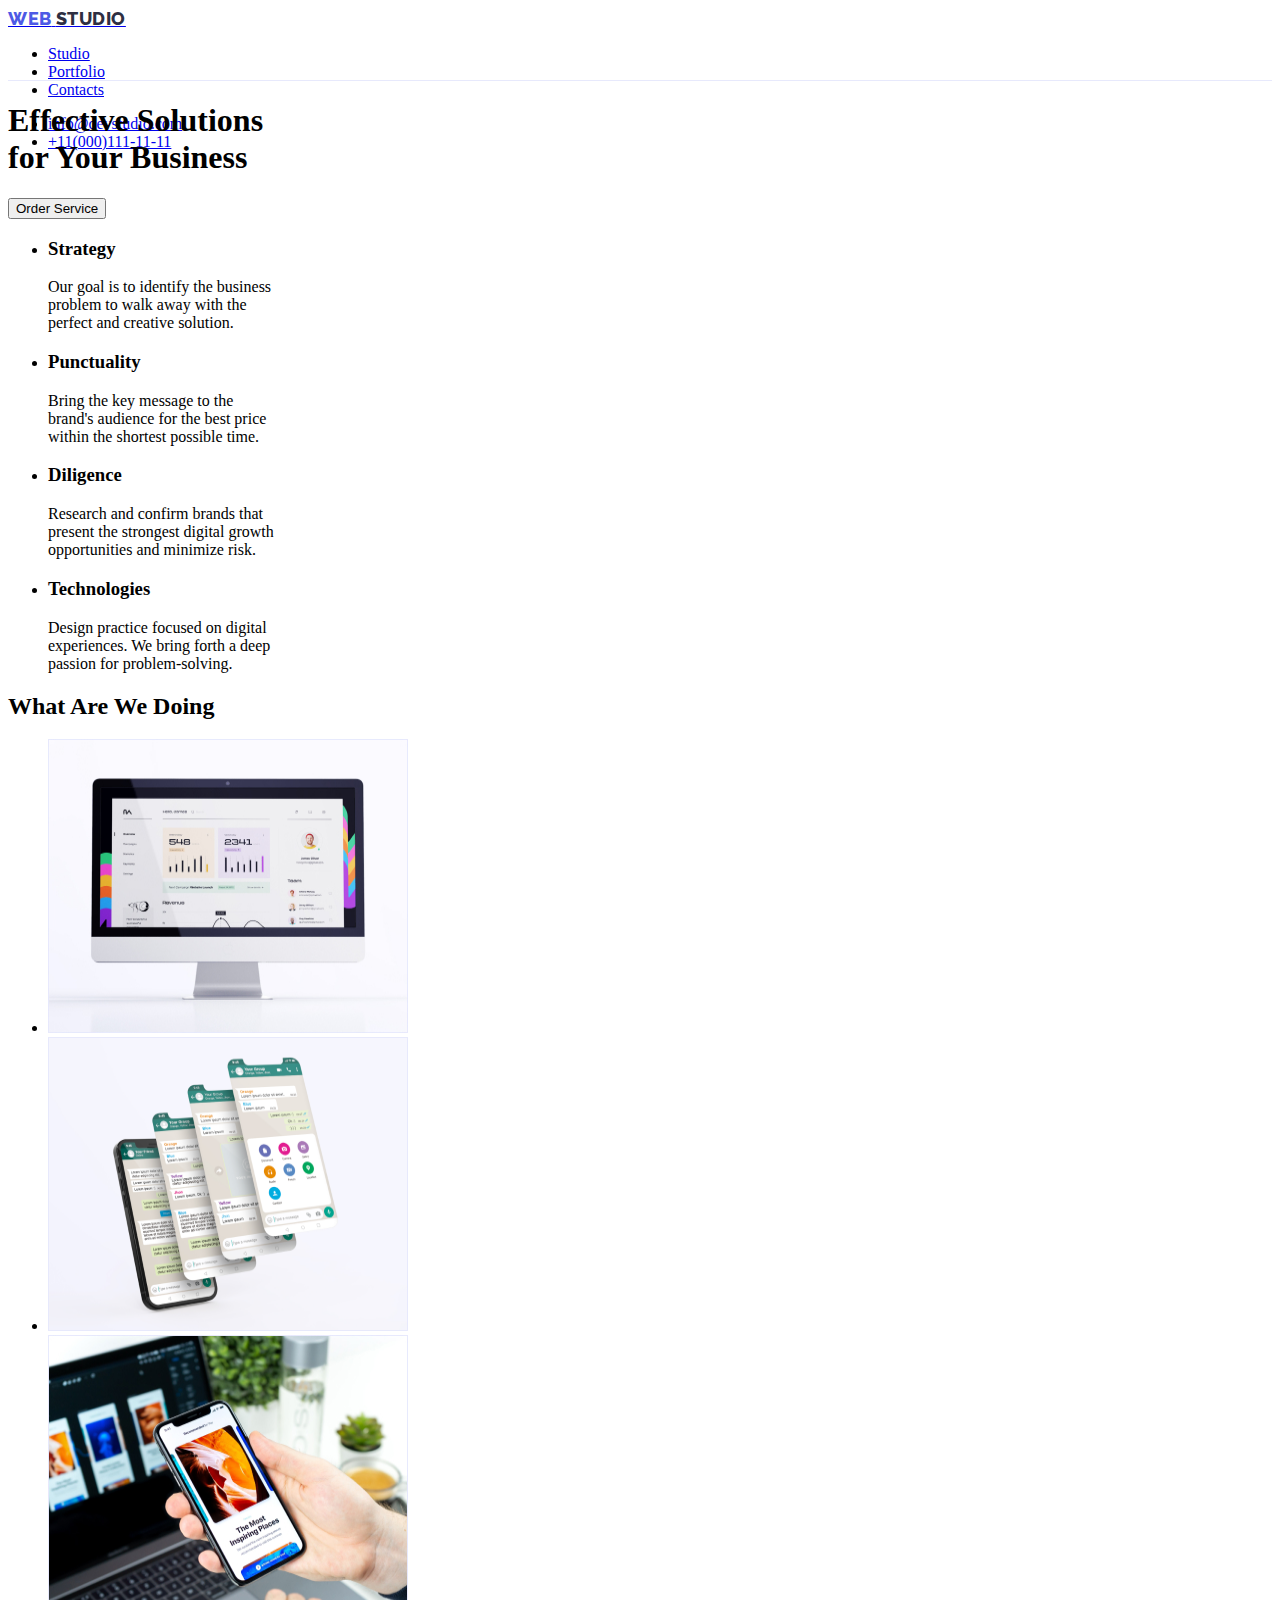
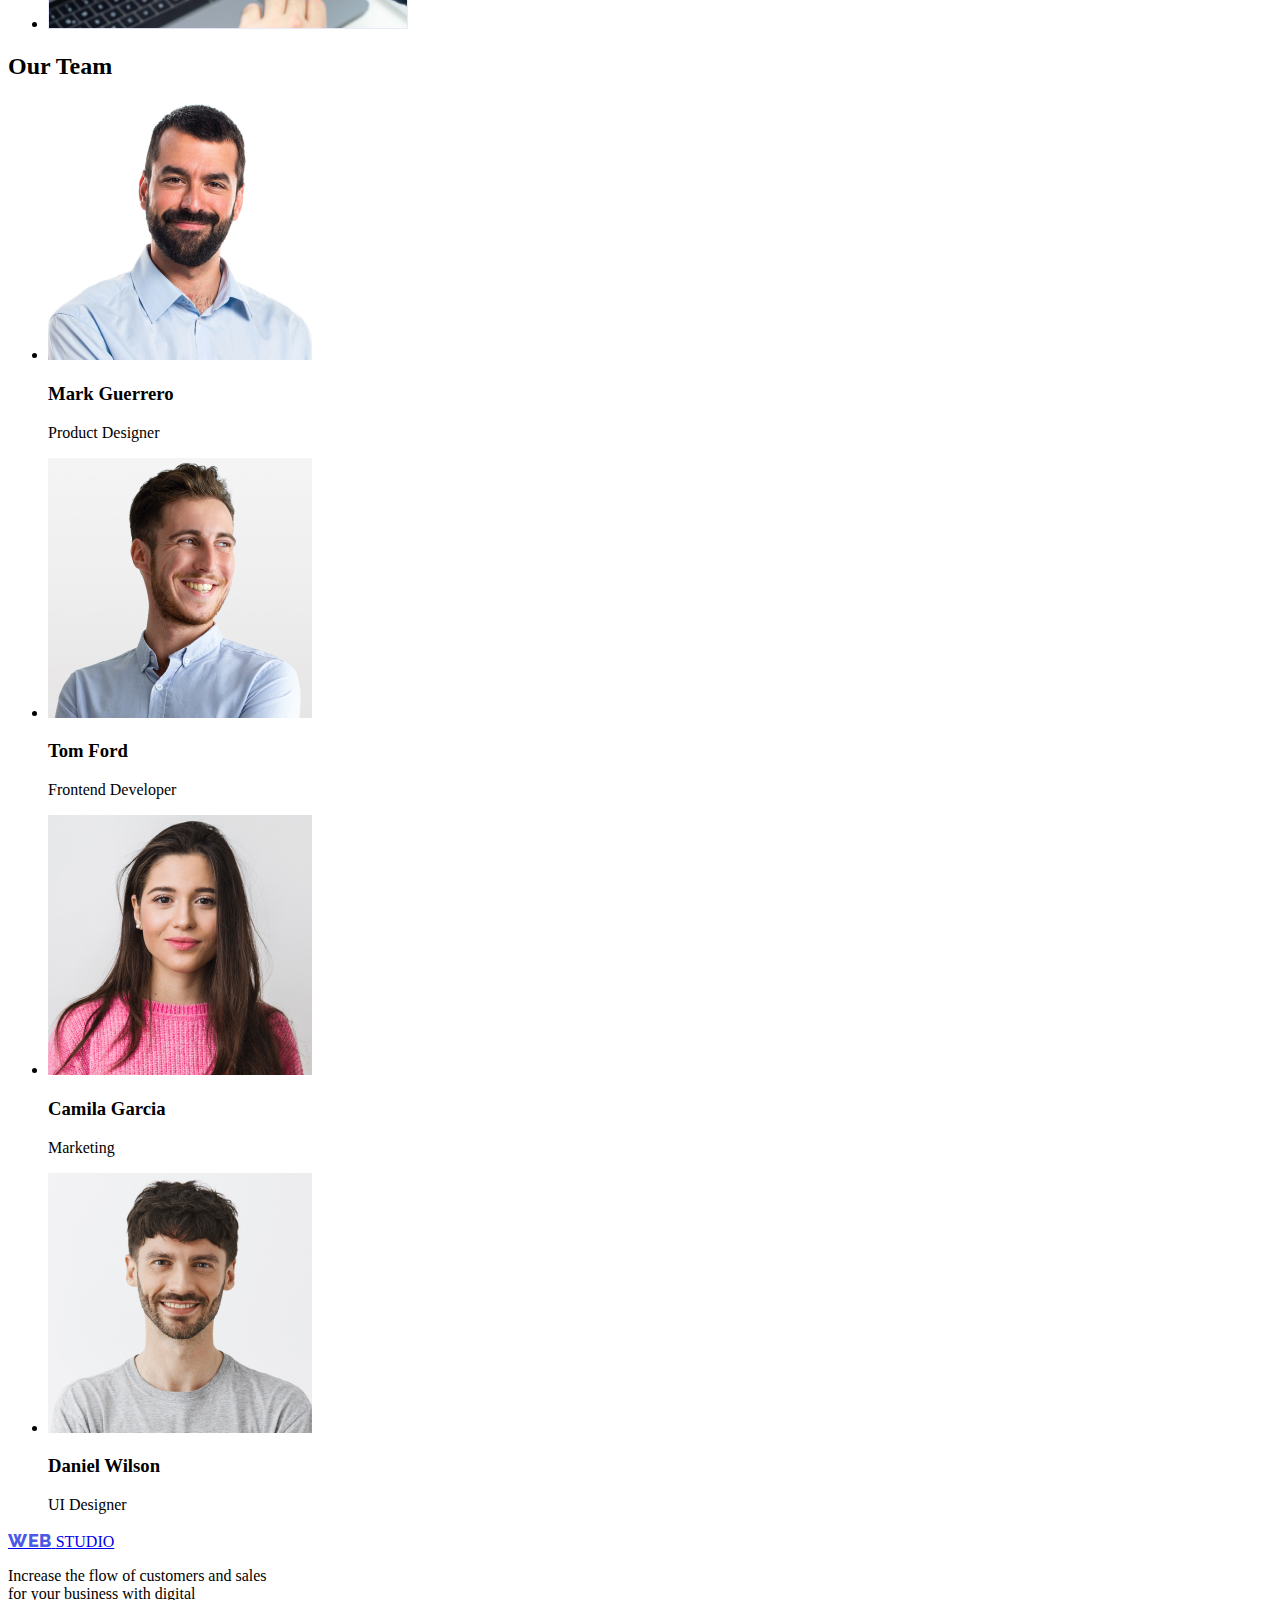
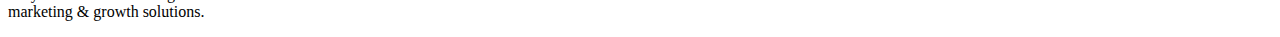
==== index.html @ eea1bf6c "c" ====
<!DOCTYPE html>
<html lang="en">
  <head>
    <meta charset="UTF-8" />
    <meta name="viewport" content="width=device-width, initial-scale=1.0" />
    <title>homework2</title>
    <link rel="stylesheet" href="./css/styles.css" />
    <link
      href="https://fonts.googleapis.com/css2?family=Raleway:wght@700&family=Roboto:wght@400;500;700;900&display=swap"
      rel="stylesheet"
    />
  </head>
  <body>
    <!-- header -->
    <header class="page-header">
      <nav>
        <a href="./index.html" class="logo-link">
          <span class="logo">WEB</span>
          <span class="studio">STUDIO</span>
        </a>

        <ul class="nav-menu list">
          <li>
            <a href="./index.html" class="page current">Studio</a>
          </li>

          <li>
            <a href="./portfolio.html" class="page">Portfolio</a>
          </li>

          <li>
            <a href="#" class="page">Contacts</a>
          </li>
        </ul>
      </nav>

      <ul class="contacts-menu list">
        <li>
          <a href="mailto:info@devstudio.com" class="item"
            >info@devstudio.com</a
          >
        </li>
        <li>
          <a href="tel:+110001111111" class="item">+11(000)111-11-11</a>
        </li>
      </ul>
    </header>

    <!-- Main Section -->
    <main>
      <!-- Hero Section  -->
      <section class="hero bg-hero">
        <div>
          <h1 class="hero-title">
            Effective Solutions <br />
            for Your Business
          </h1>

          <button class="button-primary">Order Service</button>
        </div>
      </section>

      <!-- Section 2 -->
      <section class="section">
        <div class="container">
          <ul class="benefit list">
            <li>
              <h3 class="title">Strategy</h3>
              <p class="description">
                Our goal is to identify the business
                <br />problem to walk away with the <br />perfect and creative
                solution.
              </p>
            </li>

            <li>
              <h3>Punctuality</h3>
              <p>
                Bring the key message to the <br />
                brand's audience for the best price <br />
                within the shortest possible time.
              </p>
            </li>

            <li>
              <h3>Diligence</h3>
              <p>
                Research and confirm brands that <br />
                present the strongest digital growth <br />
                opportunities and minimize risk.
              </p>
            </li>

            <li>
              <h3>Technologies</h3>
              <p>
                Design practice focused on digital <br />
                experiences. We bring forth a deep <br />
                passion for problem-solving.
              </p>
            </li>
          </ul>
        </div>
      </section>

      <!-- Section 3 -->
      <section class="section">
        <div class="container">
          <h2 class="section-title">What Are We Doing</h2>

          <ul class="what-we-do list">
            <li>
              <img
                src="./images/image-1.jpg"
                alt="monitor"
                width="360"
                height="294"
              />
            </li>

            <li>
              <img
                src="./images/image-2.jpg"
                alt="mobile"
                width="360"
                height="294"
              />
            </li>

            <li>
              <img
                src="./images/image-3.jpg"
                alt="laptop and mobile"
                width="360"
                height="294"
              />
            </li>
          </ul>
        </div>
      </section>

      <!-- Section 4 -->
      <section class="section bg-team">
        <div class="container">
          <h2 class="section-title">Our Team</h2>

          <ul class="team list">
            <li>
              <img
                src="./images/mark.jpg"
                alt="Mark Guerrero"
                width="264"
                height="260"
              />
              <h3 class="name">Mark Guerrero</h3>
              <p class="type">Product Designer</p>
            </li>

            <li>
              <img
                src="./images/tom.jpg"
                alt="Tom Ford"
                width="264"
                height="260"
              />
              <h3>Tom Ford</h3>
              <p>Frontend Developer</p>
            </li>

            <li>
              <img
                src="./images/camila.jpg"
                alt="Camila Garcia"
                width="264"
                height="260"
              />
              <h3>Camila Garcia</h3>
              <p>Marketing</p>
            </li>

            <li>
              <img
                src="./images/daniel.jpg"
                alt="Daniel Wilson"
                width="264"
                height="260"
              />
              <h3>Daniel Wilson</h3>
              <p>UI Designer</p>
            </li>
          </ul>
        </div>
      </section>
    </main>

    <!-- Footer -->

    <footer class="page-footer bg-footer">
      <div>
        <a href="./index.html" class="logo-link">
          <span class="logo">WEB</span>
          <span class="studio-footer">STUDIO</span>
        </a>
        <p class="footer-description">
          Increase the flow of customers and sales <br />
          for your business with digital <br />
          marketing & growth solutions.
        </p>
      </div>
    </footer>
  </body>
</html>
---- css/styles.css ----
.page-header {
  width: auto;
  height: 72px;
  flex-shrink: 0;
  border-bottom: 1px solid var(--cornflower, #E7E9FC);
background: var(--white, #FFF);
}

.logo {
  color: var(--iris, #4d5ae5);
  font-family: Raleway;
  font-size: 18px;
  font-style: normal;
  font-weight: 800;
  line-height: 21px; /* 116.667% */
  letter-spacing: 0.54px;
  text-transform: uppercase;
}

.studio {
  color: var(--navyblue, #2e2f42);
  font-family: Raleway;
  font-size: 18px;
  font-style: normal;
  font-weight: 800;
  line-height: 21px; /* 116.667% */
  letter-spacing: 0.54px;
  text-transform: uppercase;
}

a {
  
  width: 1440px;
  height: 72px;
  justify-content: center;
  align-items: center;
  flex-shrink: 0;
}

.nav-menu {
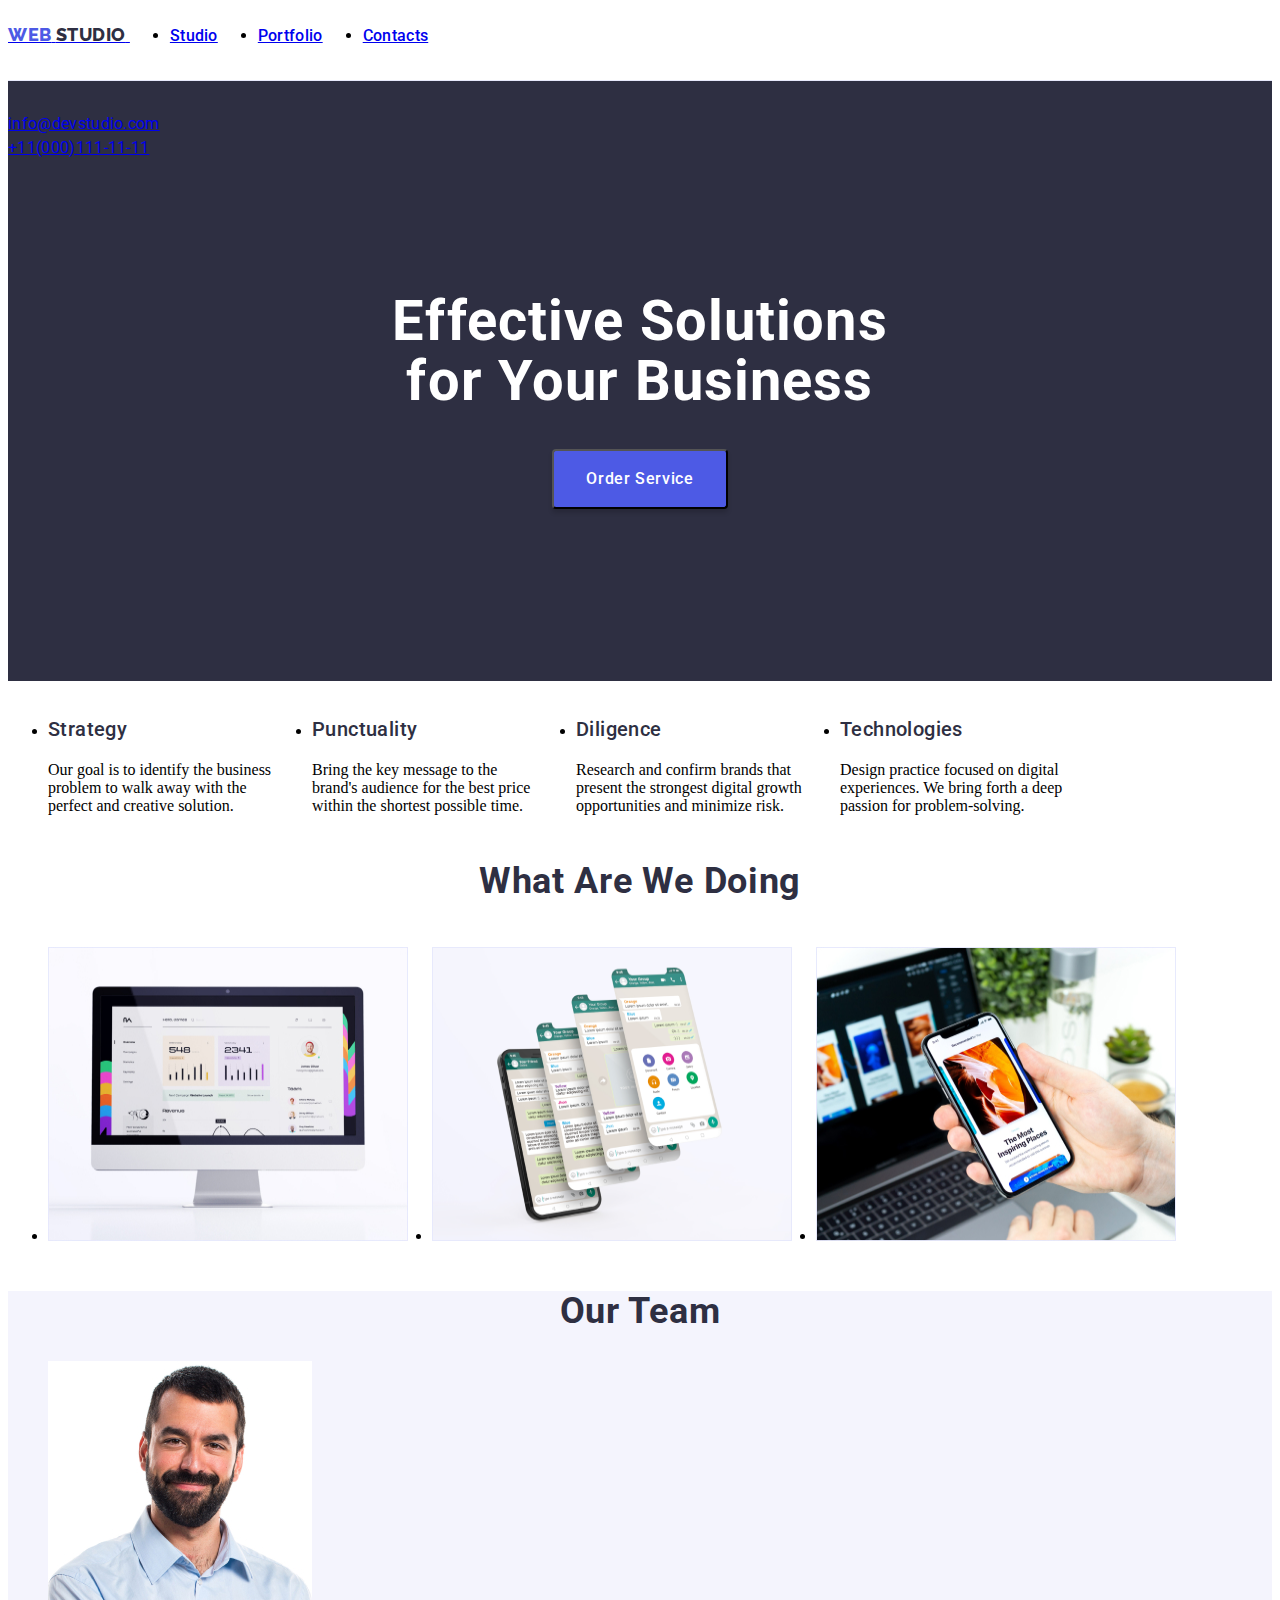
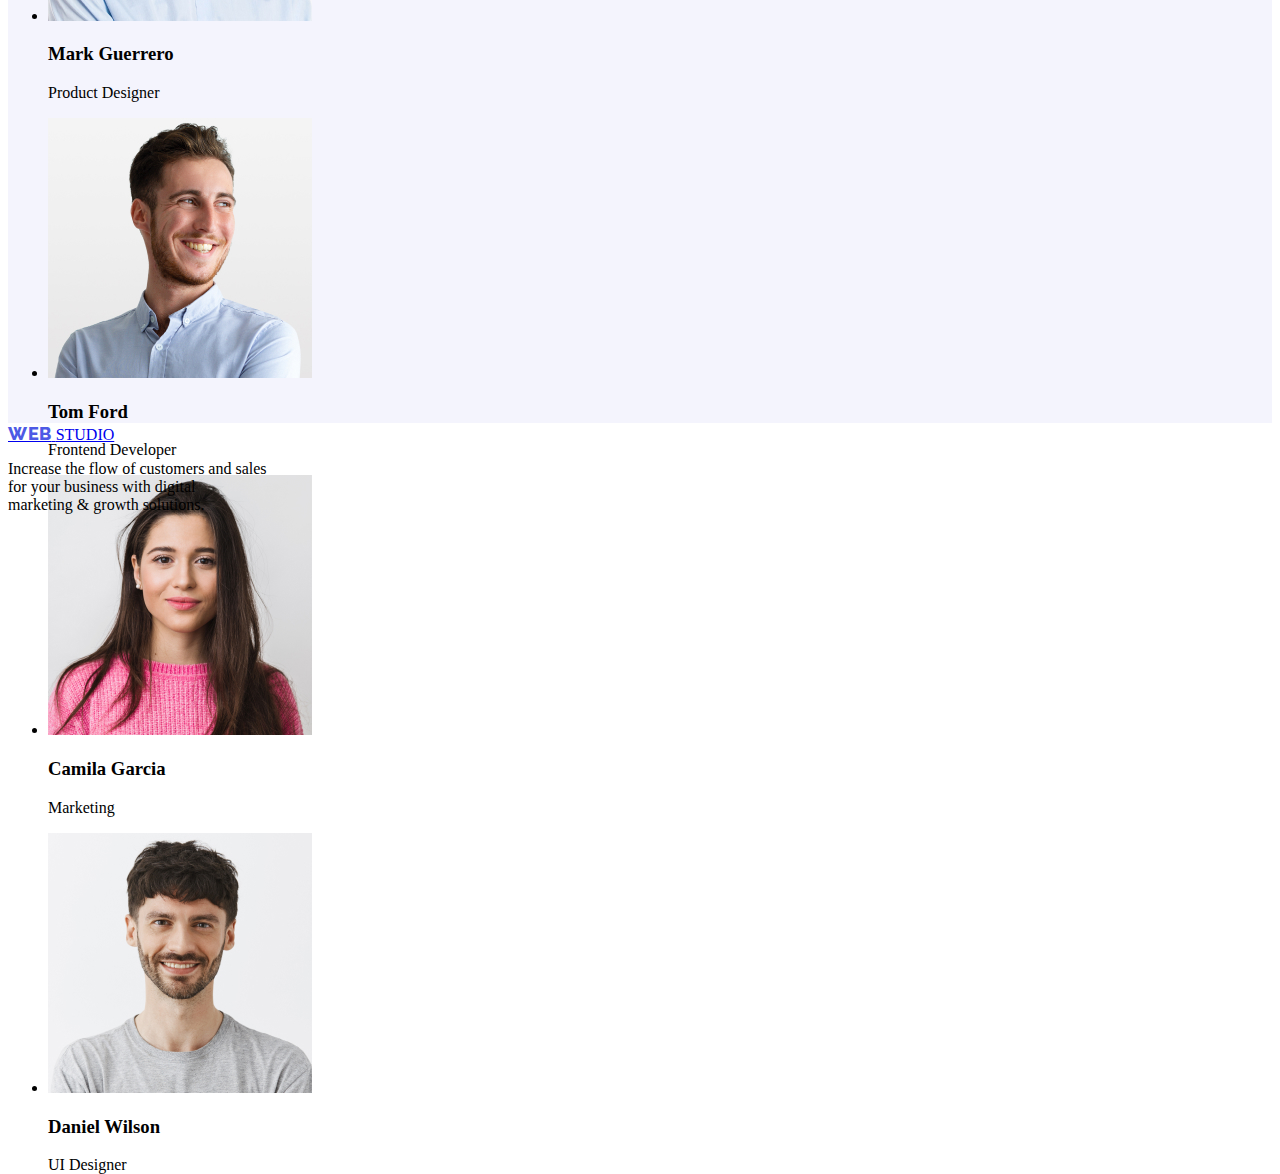
==== commit a41167aa: "c" ====
--- a/index.html
+++ b/index.html
@@ -140,7 +140,7 @@
       </section>
 
       <!-- Section 4 -->
-      <section class="section bg-team">
+      <section class="section-bg team">
         <div class="container">
           <h2 class="section-title">Our Team</h2>
 
--- a/css/styles.css
+++ b/css/styles.css
@@ -2,8 +2,8 @@
   width: auto;
   height: 72px;
   flex-shrink: 0;
-  border-bottom: 1px solid var(--cornflower, #E7E9FC);
-background: var(--white, #FFF);
+  border-bottom: 1px solid var(--cornflower, #e7e9fc);
+  background: var(--white, #fff);
 }
 
 .logo {
@@ -28,14 +28,138 @@
   text-transform: uppercase;
 }
 
-a {
-  
-  width: 1440px;
-  height: 72px;
+.nav-menu {
+ display: inline-flex;
+width: 67px;
+height: 48px;
+align-items: flex-start;
+gap: 40px;
+flex-shrink: 0;
+  /* Body Medium */
+  font-family: Roboto;
+  font-size: 16px;
+  font-style: normal;
+  font-weight: 500;
+  line-height: 24px; /* 150% */
+  letter-spacing: 0.32px; 
+}
+
+.contacts-menu {
+  display: inline-flex
+  color: var(--slate, #434455);
+
+  /* Body */
+  font-family: Roboto;
+  font-size: 16px;
+  font-style: normal;
+  font-weight: 400;
+  line-height: 24px; /* 150% */
+  letter-spacing: 0.32px;
+  gap: 40px;
+}
+
+.hero {
+  width: auto;
+  height: 600px;
+  display: flex;
+  flex-direction: column;
+  align-items: center;
   justify-content: center;
+  text-align: center;
+  background: var(--navyblue, #2e2f42);
+}
+
+.hero-title {
+  width: 496px;
+  color: var(--white, #fff);
+  text-align: center;
+
+  /* Header 1 */
+  font-family: Roboto;
+  font-size: 56px;
+  font-style: normal;
+  font-weight: 700;
+  line-height: 60px; /* 107.143% */
+  letter-spacing: 1.12px;
+}
+
+.button-primary {
+  display: inline-flex;
+  padding: 16px 32px;
+  align-items: flex-start;
+  gap: 10px;
+  border-radius: 4px;
+  background: var(--iris, #4d5ae5);
+  box-shadow: 0px 4px 4px 0px rgba(0, 0, 0, 0.15);
+  color: var(--white, #fff);
+
+  /* Button Text */
+  font-family: Roboto;
+  font-size: 16px;
+  font-style: normal;
+  font-weight: 500;
+  line-height: 24px; /* 150% */
+  letter-spacing: 0.64px;
+}
+
+.button-primary:hover {
+  border-radius: 4px;
+  background: var(--ocean, #404bbf);
+  box-shadow: 0px 4px 4px 0px rgba(0, 0, 0, 0.15);
+}
+
+.section {
+  width: auto;
+  background: #fff;
+}
+
+.benefit {
+  display: flex;
+  align-content: center;
+}
+
+.benefit h3 {
+  color: var(--navyblue, #2e2f42);
+
+  /* Header 3 */
+  font-family: Roboto;
+  font-size: 20px;
+  font-style: normal;
+  font-weight: 500;
+  line-height: 24px; /* 120% */
+  letter-spacing: 0.4px;
+}
+.benefit p {
+  display: flex;
+  width: 264px;
+  flex-direction: column;
+  align-items: flex-start;
+  gap: 8px;
+}
+
+.what-we-do {
+  display: inline-flex;
   align-items: center;
+  gap: 24px;
+}
+
+.section-bg {
+  background: var(--cloud, #F4F4FD);
+  width: auto;
+  height: 732px;
   flex-shrink: 0;
 }
 
-.nav-menu {
-  
+.section-title {
+  color: var(--navyblue, #2e2f42);
+  text-align: center;
+
+  /* Header 2 */
+  font-family: Roboto;
+  font-size: 36px;
+  font-style: normal;
+  font-weight: 700;
+  line-height: 40px; /* 111.111% */
+  letter-spacing: 0.72px;
+  text-transform: capitalize;
+}
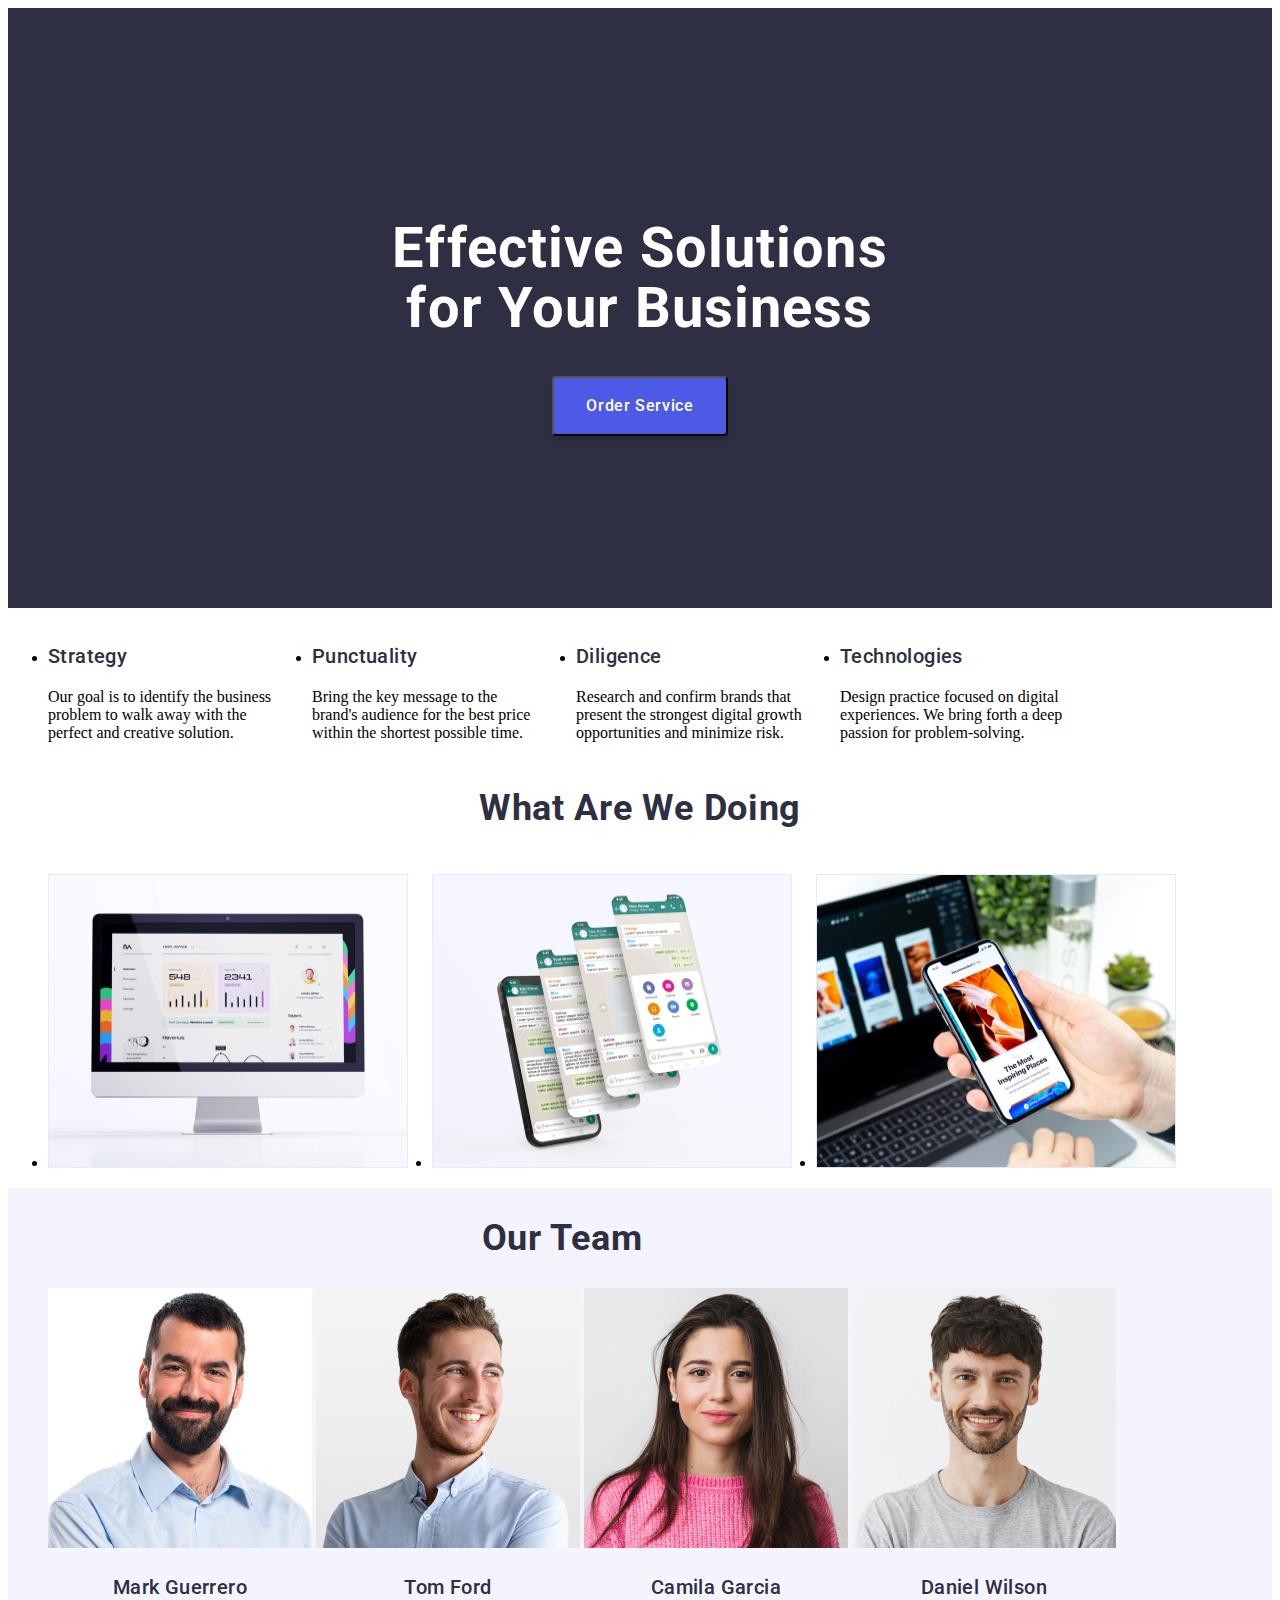
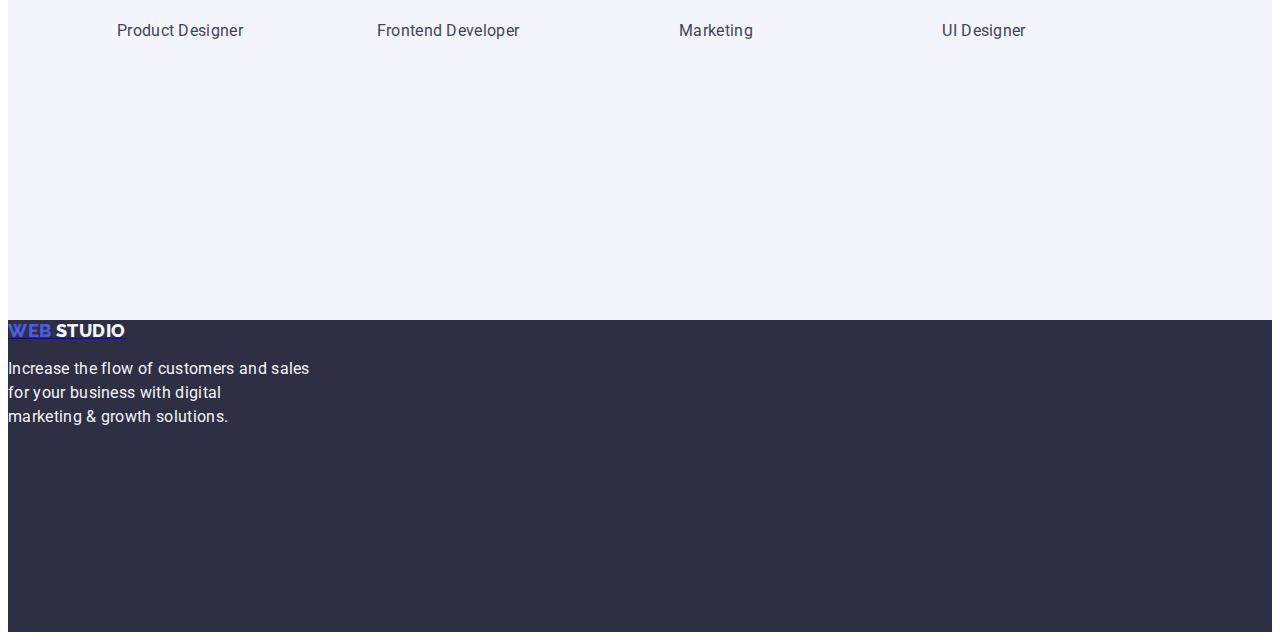
==== commit fd4b5b7e: "c" ====
--- a/index.html
+++ b/index.html
@@ -11,7 +11,7 @@
     />
   </head>
   <body>
-    <!-- header -->
+    <!-- header
     <header class="page-header">
       <nav>
         <a href="./index.html" class="logo-link">
--- a/css/styles.css
+++ b/css/styles.css
@@ -148,6 +148,8 @@
   width: auto;
   height: 732px;
   flex-shrink: 0;
+  display: flex;
+  
 }
 
 .section-title {
@@ -163,3 +165,64 @@
   letter-spacing: 0.72px;
   text-transform: capitalize;
 }
+
+.section-bg li {
+  display: inline-block;
+  justify-content: center;
+  color: var(--slate, #434455);
+  text-align: center;
+
+/* Body */
+font-family: Roboto;
+font-size: 16px;
+font-style: normal;
+font-weight: 400;
+line-height: 24px; /* 150% */
+letter-spacing: 0.32px;
+gap: 24px;
+}
+
+.section-bg h3 {
+  color: var(--navyblue, #2E2F42);
+text-align: center;
+
+/* Header 3 */
+font-family: Roboto;
+font-size: 20px;
+font-style: normal;
+font-weight: 500;
+line-height: 24px; /* 120% */
+letter-spacing: 0.4px;
+}
+  
+
+
+.page-footer {
+  background: var(--navyblue, #2E2F42);
+  width: auto;
+  height: 312px;
+  flex-shrink: 0;
+}
+
+.studio-footer {
+  color: var(--cloud, #F4F4FD);
+font-family: Raleway;
+font-size: 18px;
+font-style: normal;
+font-weight: 800;
+line-height: 21px; /* 116.667% */
+letter-spacing: 0.54px;
+text-transform: uppercase;
+}
+
+.footer-description {
+  color: var(--cloud, #F4F4FD);
+
+/* Body */
+font-family: Roboto;
+font-size: 16px;
+font-style: normal;
+font-weight: 400;
+line-height: 24px; /* 150% */
+letter-spacing: 0.32px;
+}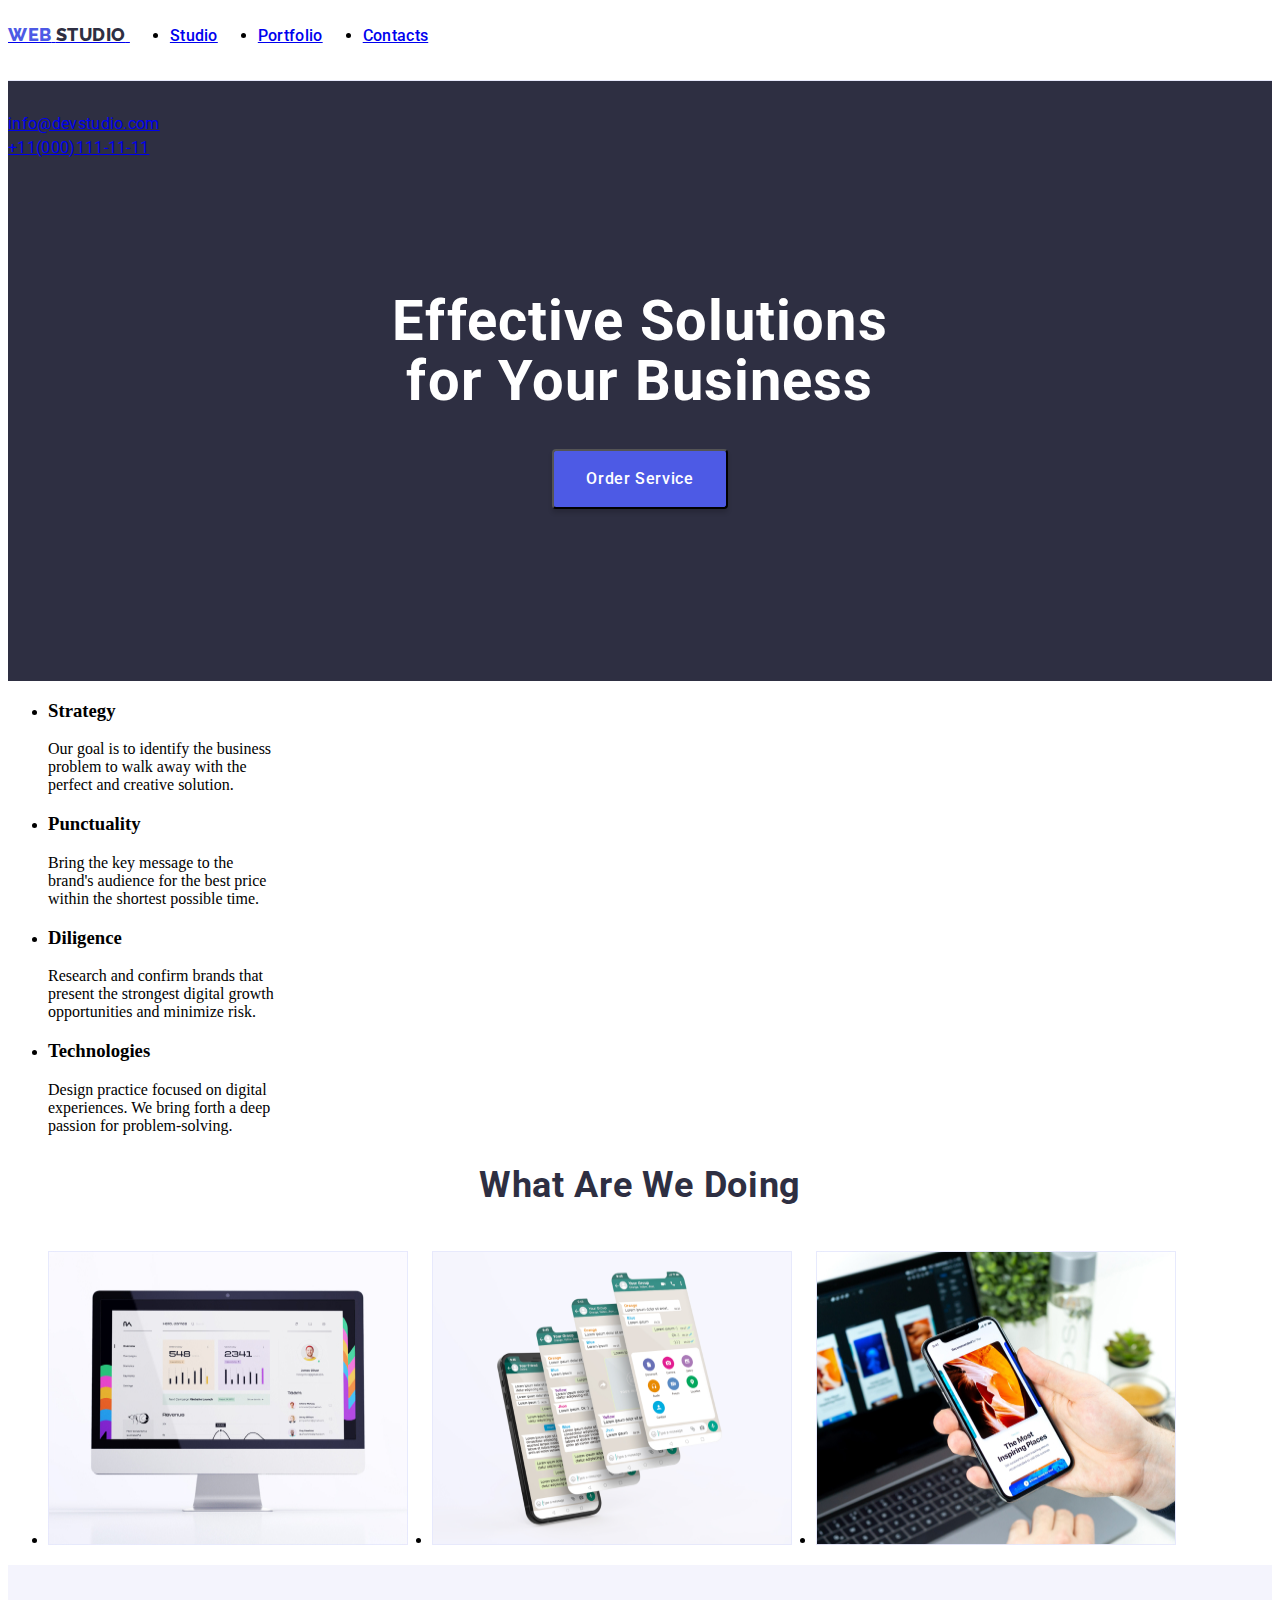
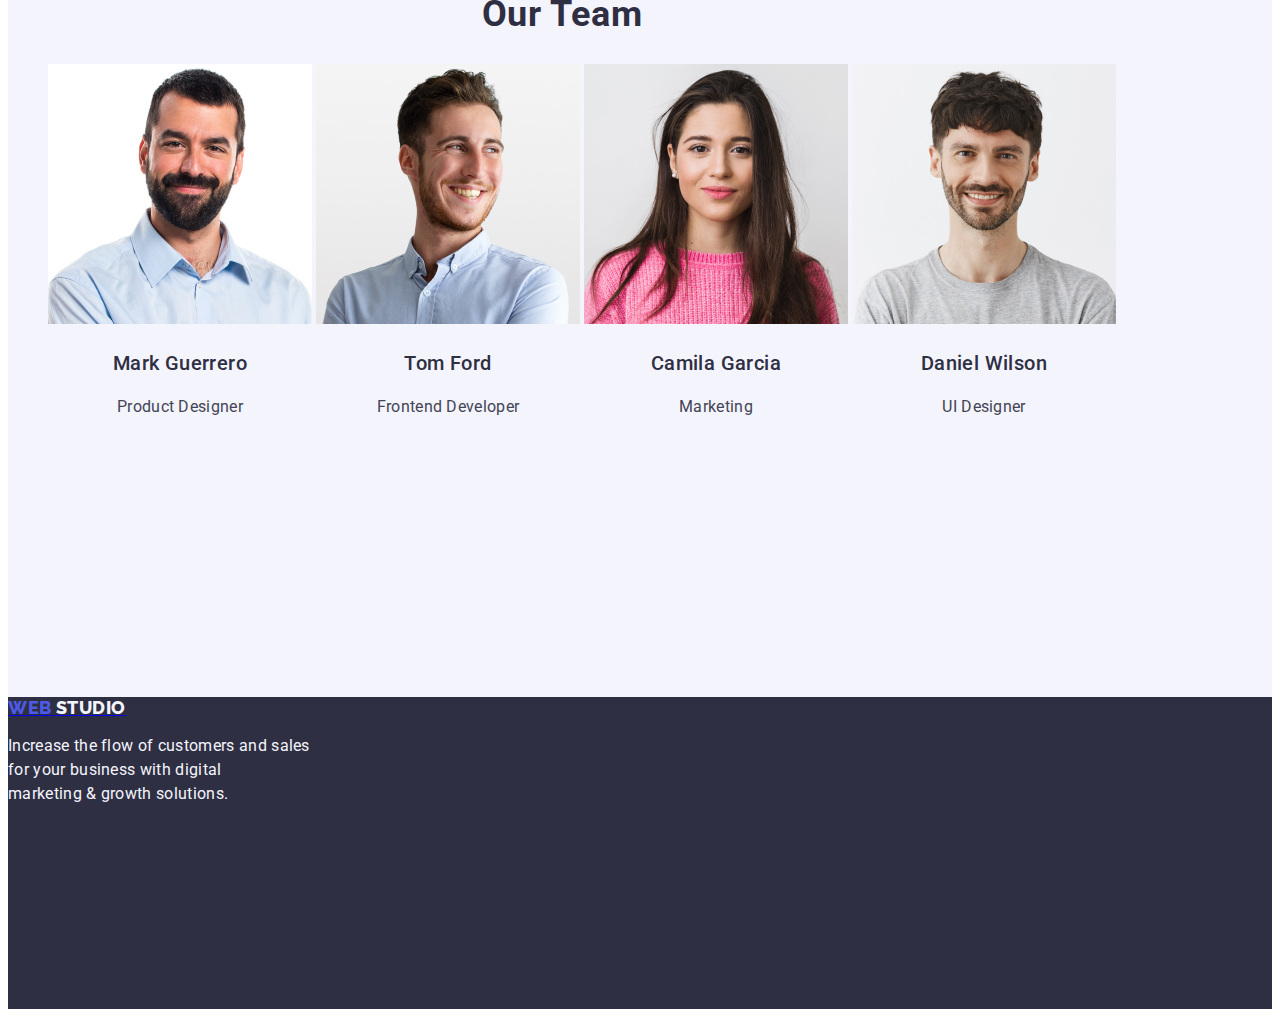
==== commit 0c38b7b7: "Update index.html" ====
--- a/index.html
+++ b/index.html
@@ -10,8 +10,10 @@
       rel="stylesheet"
     />
   </head>
+
   <body>
-    <!-- header
+    <!-- Header -->
+
     <header class="page-header">
       <nav>
         <a href="./index.html" class="logo-link">
@@ -56,14 +58,14 @@
             for Your Business
           </h1>
 
-          <button class="button-primary">Order Service</button>
+          <button type="button" class="button-primary">Order Service</button>
         </div>
       </section>
 
       <!-- Section 2 -->
       <section class="section">
         <div class="container">
-          <ul class="benefit list">
+          <ul class="benefits list">
             <li>
               <h3 class="title">Strategy</h3>
               <p class="description">
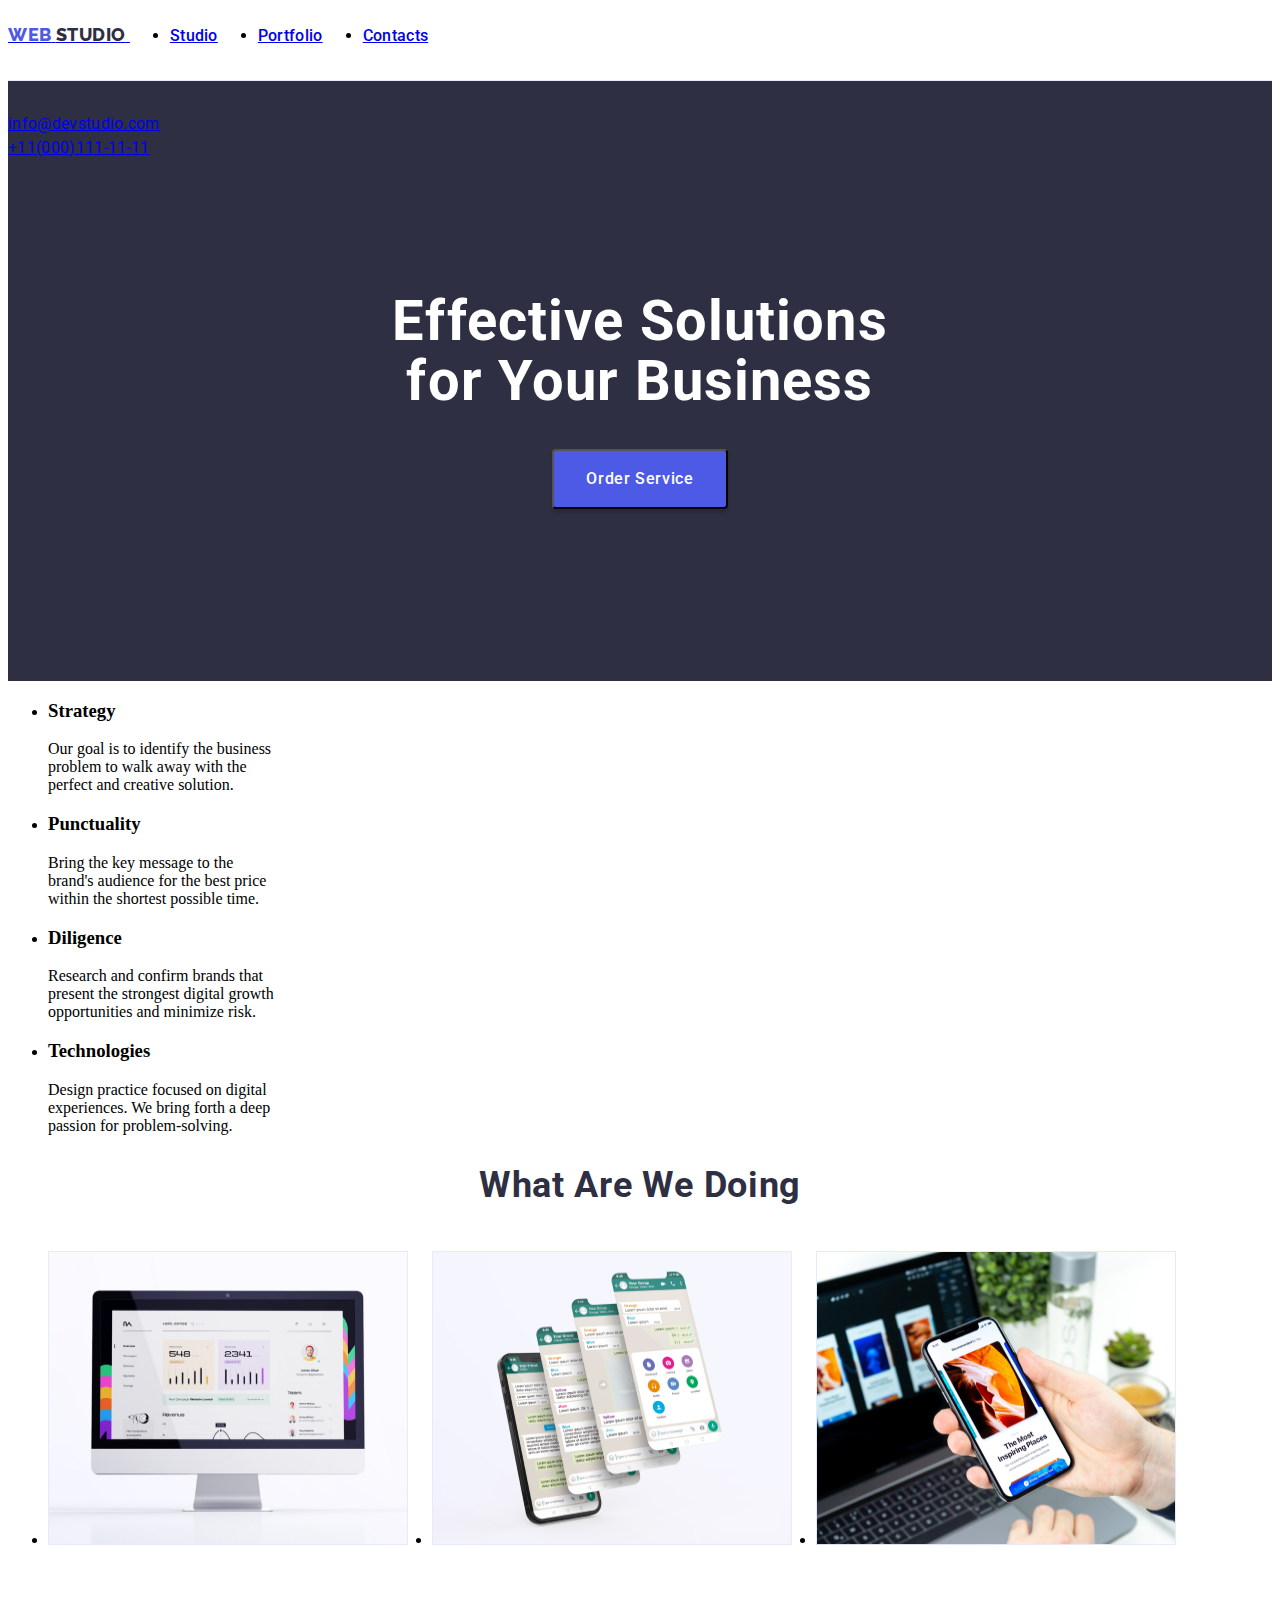
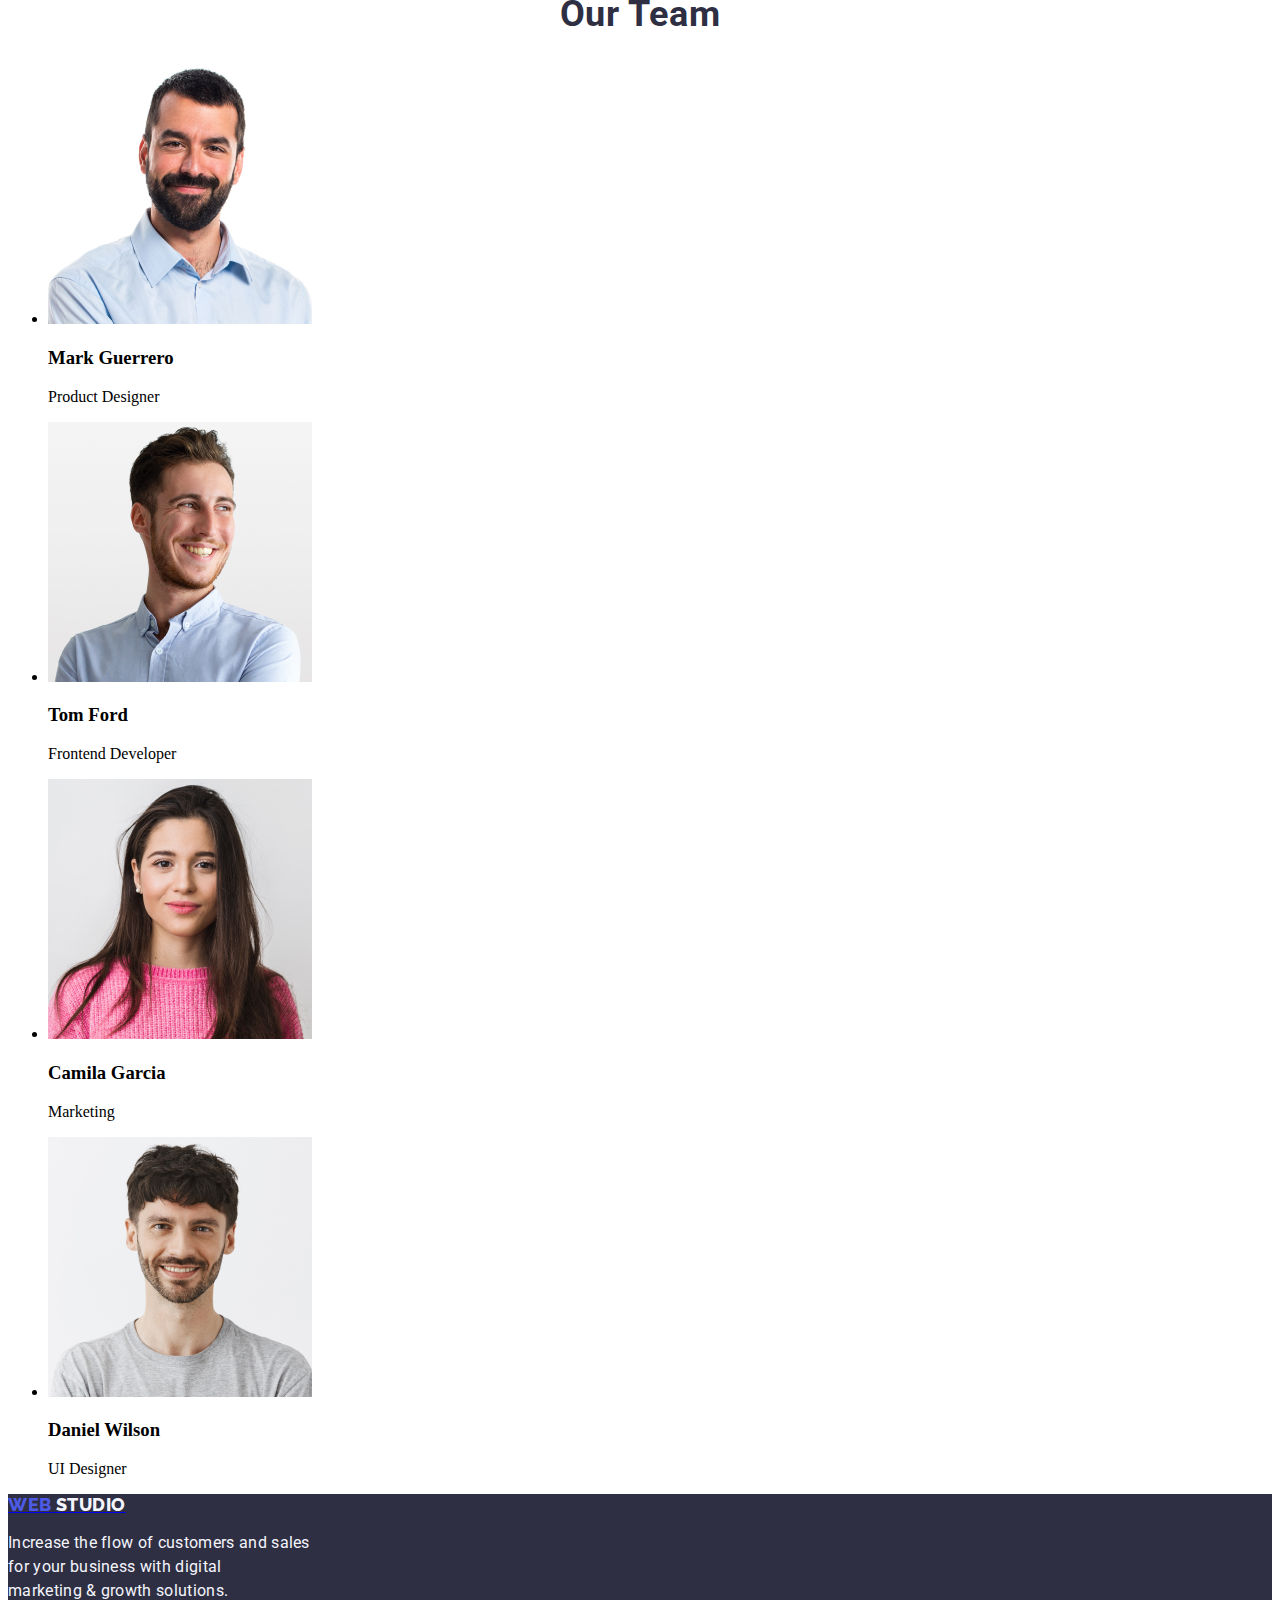
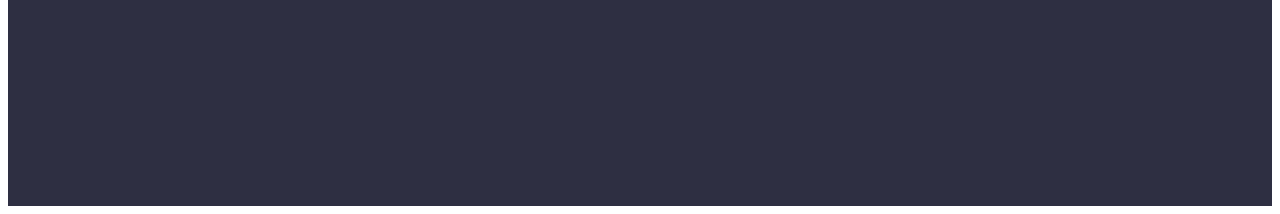
==== commit 1820b829: "c" ====
--- a/index.html
+++ b/index.html
@@ -76,8 +76,8 @@
             </li>
 
             <li>
-              <h3>Punctuality</h3>
-              <p>
+              <h3 class="title">Punctuality</h3>
+              <p class="description">
                 Bring the key message to the <br />
                 brand's audience for the best price <br />
                 within the shortest possible time.
@@ -85,8 +85,8 @@
             </li>
 
             <li>
-              <h3>Diligence</h3>
-              <p>
+              <h3 class="title">Diligence</h3>
+              <p class="description">
                 Research and confirm brands that <br />
                 present the strongest digital growth <br />
                 opportunities and minimize risk.
@@ -94,8 +94,8 @@
             </li>
 
             <li>
-              <h3>Technologies</h3>
-              <p>
+              <h3 class="title">Technologies</h3>
+              <p class="description">
                 Design practice focused on digital <br />
                 experiences. We bring forth a deep <br />
                 passion for problem-solving.
@@ -142,7 +142,7 @@
       </section>
 
       <!-- Section 4 -->
-      <section class="section-bg team">
+      <section class="section bg-team">
         <div class="container">
           <h2 class="section-title">Our Team</h2>
 
@@ -165,8 +165,8 @@
                 width="264"
                 height="260"
               />
-              <h3>Tom Ford</h3>
-              <p>Frontend Developer</p>
+              <h3 class="name">Tom Ford</h3>
+              <p class="type">Frontend Developer</p>
             </li>
 
             <li>
@@ -176,8 +176,8 @@
                 width="264"
                 height="260"
               />
-              <h3>Camila Garcia</h3>
-              <p>Marketing</p>
+              <h3 class="name">Camila Garcia</h3>
+              <p class="type">Marketing</p>
             </li>
 
             <li>
@@ -187,8 +187,8 @@
                 width="264"
                 height="260"
               />
-              <h3>Daniel Wilson</h3>
-              <p>UI Designer</p>
+              <h3 class="name">Daniel Wilson</h3>
+              <p class="type">UI Designer</p>
             </li>
           </ul>
         </div>
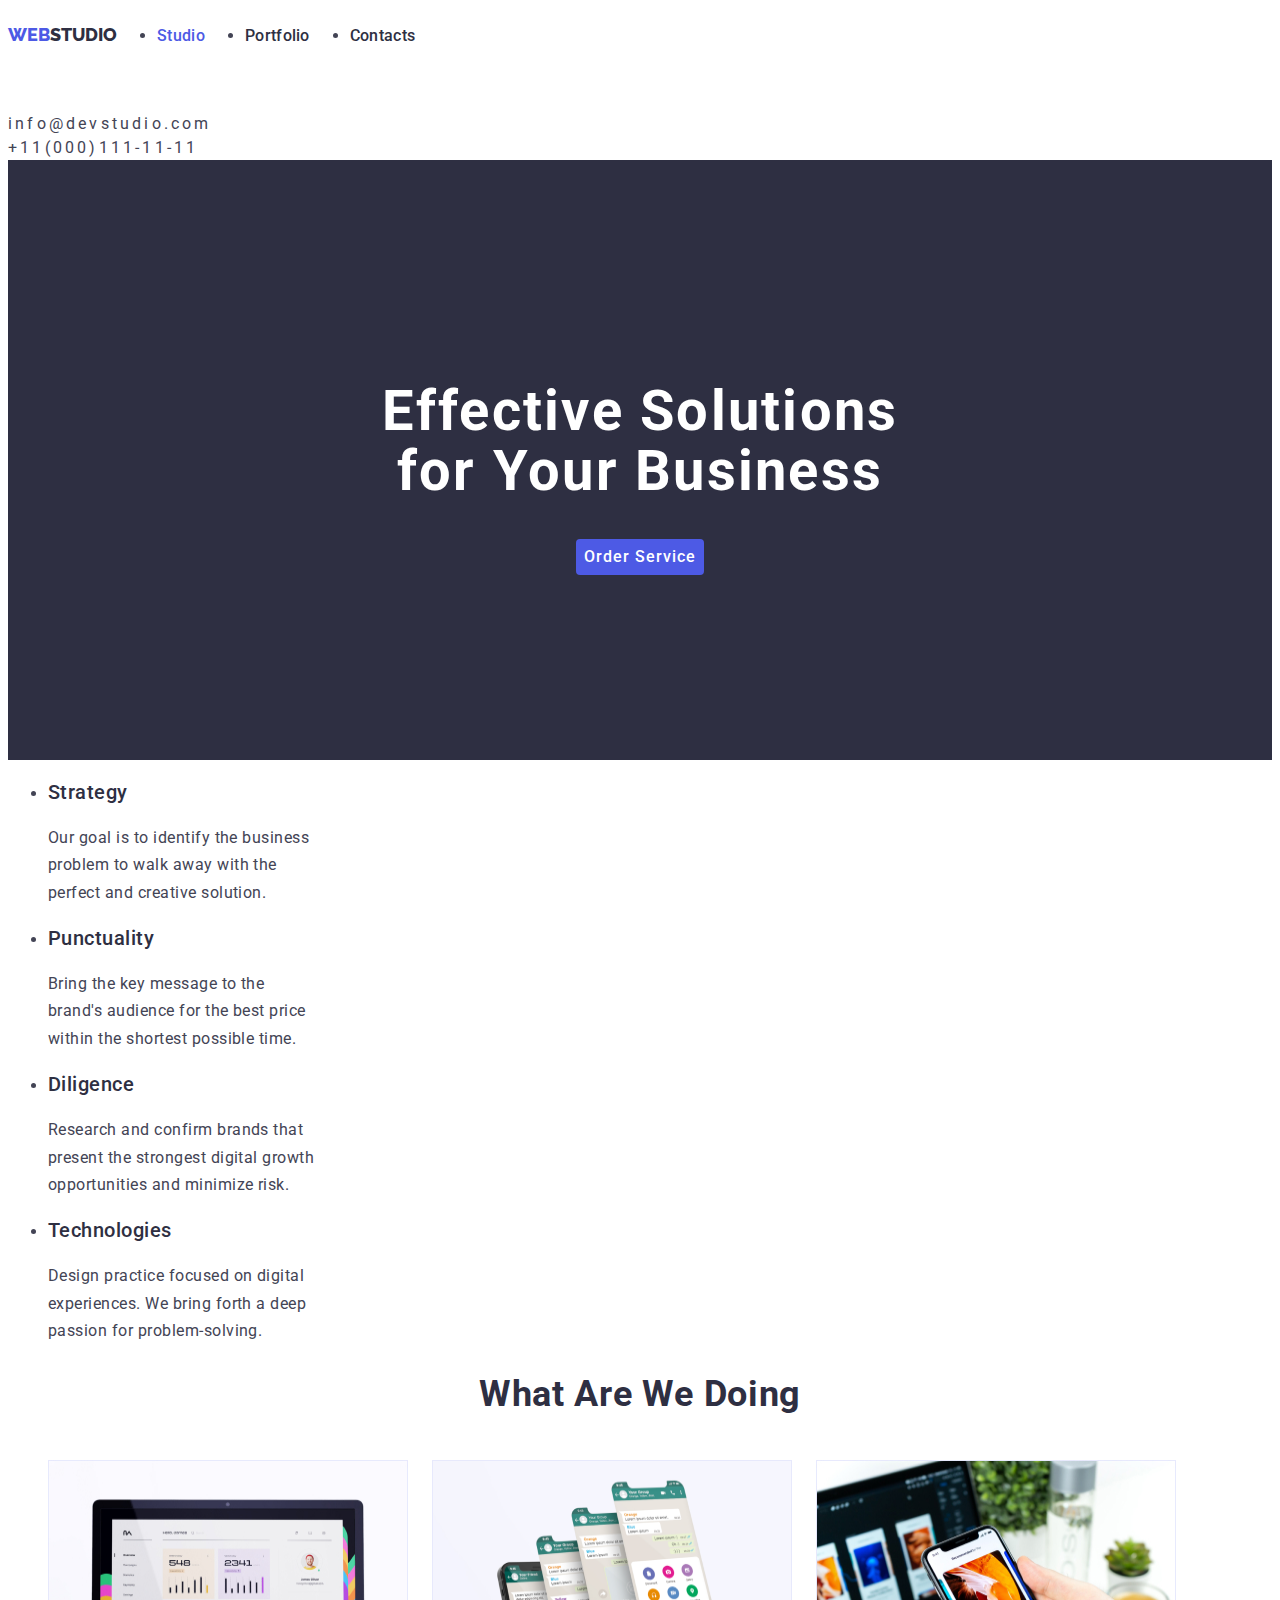
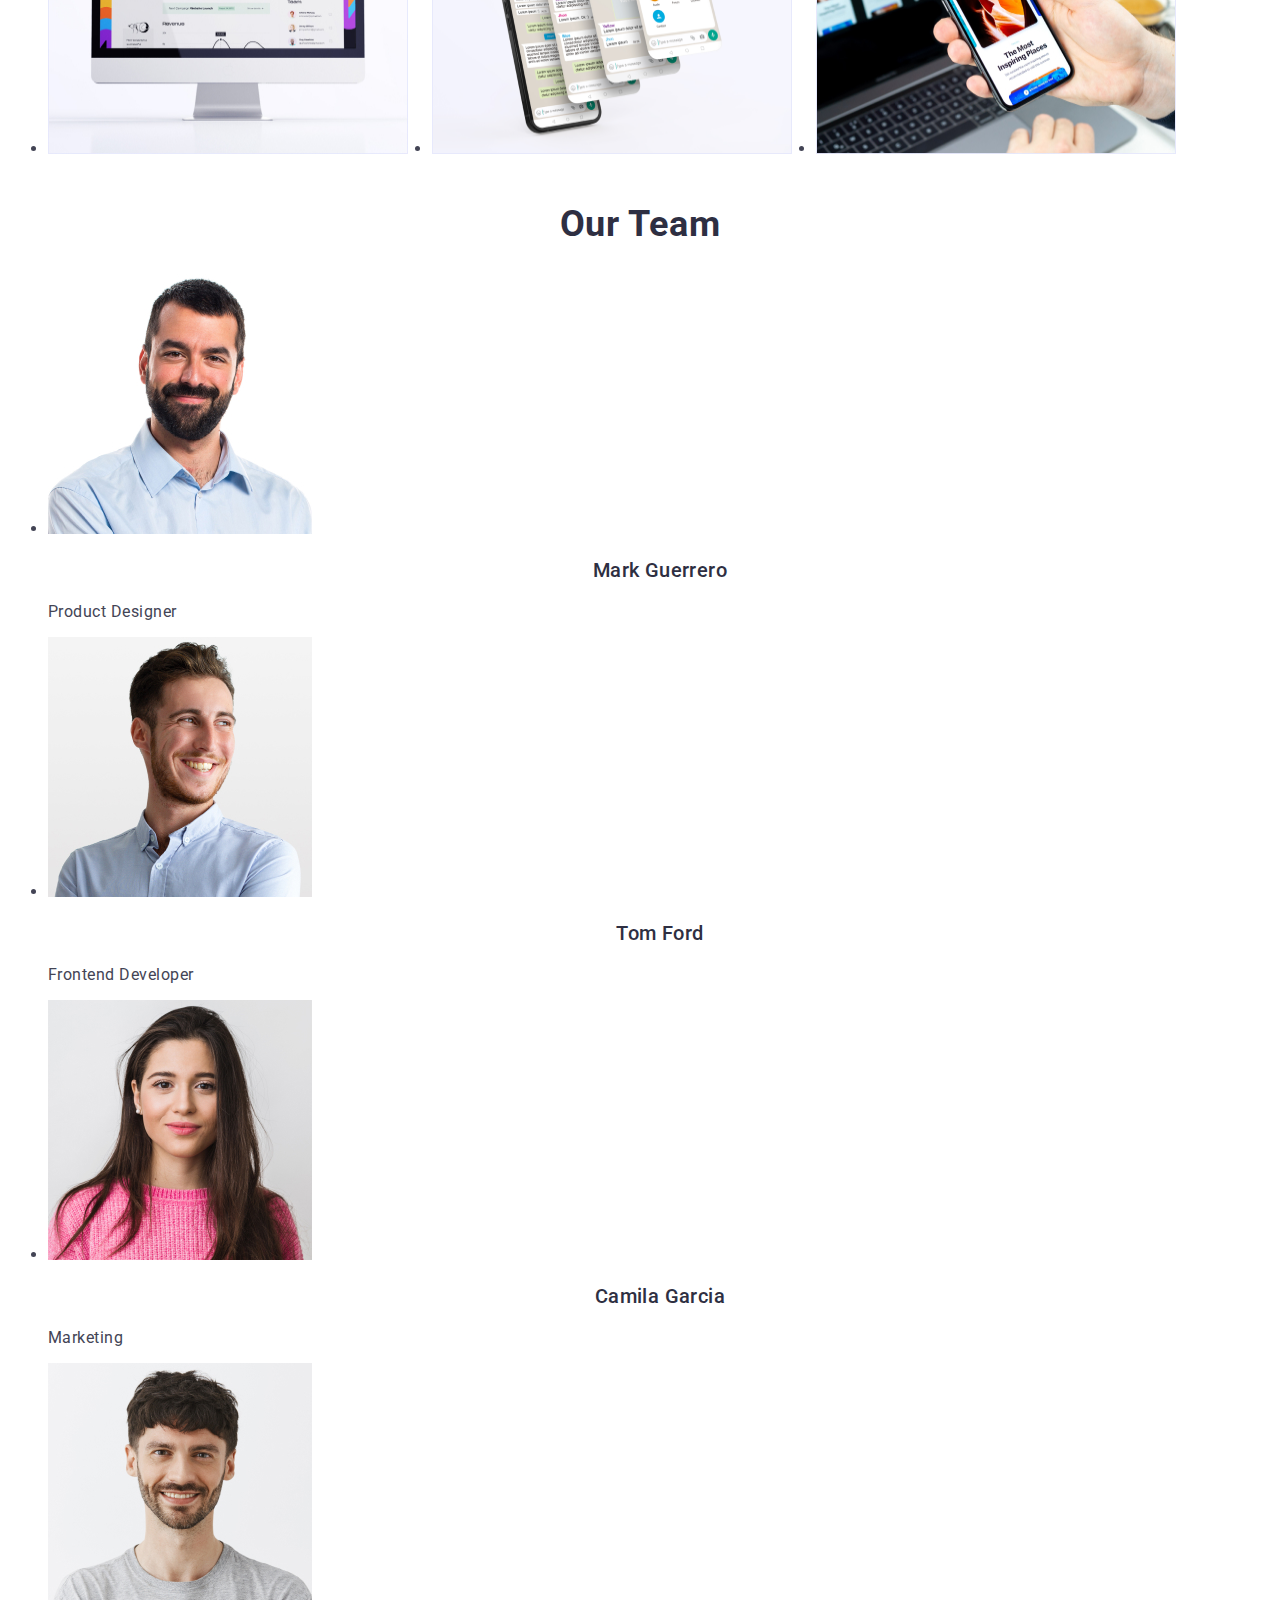
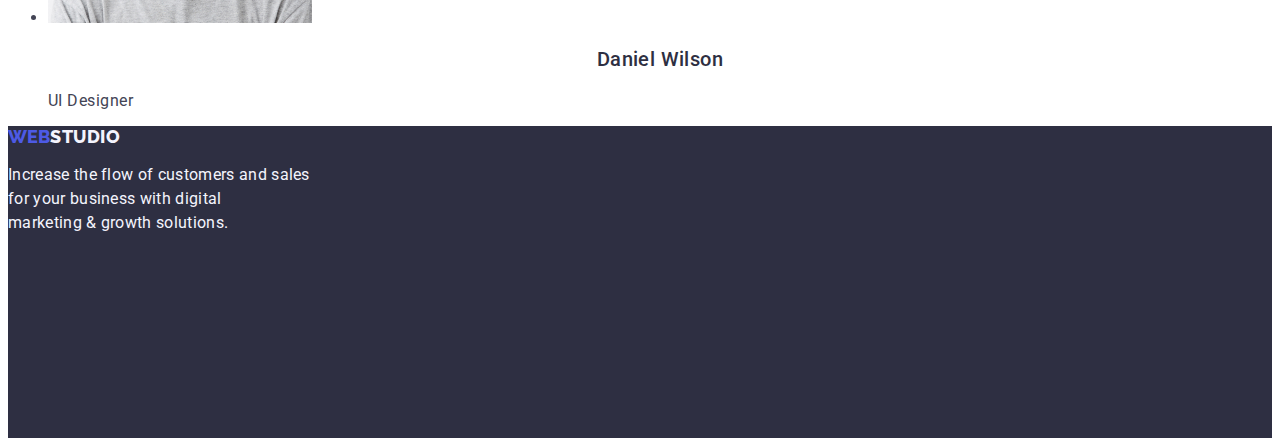
==== commit 352dddcf: "c" ====
--- a/index.html
+++ b/index.html
@@ -58,7 +58,7 @@
             for Your Business
           </h1>
 
-          <button type="button" class="button-primary">Order Service</button>
+          <button type="button" class="button primary">Order Service</button>
         </div>
       </section>
 
--- a/css/styles.css
+++ b/css/styles.css
@@ -1,32 +1,127 @@
-.page-header {
-  width: auto;
-  height: 72px;
-  flex-shrink: 0;
-  border-bottom: 1px solid var(--cornflower, #e7e9fc);
-  background: var(--white, #fff);
+:root {
+  --iris: #4d5ae5;
+  --navyblue: #2e2f42;
+  --cloud: #f4f4fd;
+  --cornflower: #e7e9fc;
+  --ocean: #404bbf;
+  --slate: #434455;
+}
+
+body {
+  font-family: 'Roboto', sans-serif;
+  font-size: 16px;
+  letter-spacing: 0.03em;
+  color: var(--slate);
+}
+
+.list {
+  text-decoration: none;
+}
+
+.logo-link {
+  font-family: 'Raleway', sans-serif;
+  font-size: 0;
+  font-weight: 800;
+  line-height: 1.17;
+  letter-spacing: 0.04em;
+  text-decoration: none;
+}
+
+.logo-link > span {
+  font-size: 18px;
 }
 
 .logo {
   color: var(--iris, #4d5ae5);
-  font-family: Raleway;
-  font-size: 18px;
-  font-style: normal;
-  font-weight: 800;
-  line-height: 21px; /* 116.667% */
-  letter-spacing: 0.54px;
-  text-transform: uppercase;
+}
+
+.button {
+  border-color: transparent;
+  font-family: inherit;
+  font-weight: 500;
+  line-height: 1.5;
+  border-radius: 4px;
+  letter-spacing: 0.03em;
+  cursor: pointer;
+  font-size: 16px;
+}
+
+.button.primary {
+  color: white;
+  background-color: var(--iris);
+  line-height: 1.87;
+  letter-spacing: 0.06em;
+}
+
+.button.primary:hover,
+.button.primary:focus {
+  background-color: var(--ocean);
+}
+
+.section-title {
+  font-size: 36px;
+  line-height: 1.17;
+  color: var(--navyblue);
+  text-align: center;
+}
+
+.benefits .title {
+  font-size: 20px;
+  font-weight: 500;
+  color: var(--navyblue);
+}
+
+.benefits .description {
+  color: var(--slate);
+  line-height: 1.71;
+  font-size: 16px;
+  font-weight: 400;
 }
 
 .studio {
   color: var(--navyblue, #2e2f42);
-  font-family: Raleway;
-  font-size: 18px;
-  font-style: normal;
-  font-weight: 800;
-  line-height: 21px; /* 116.667% */
-  letter-spacing: 0.54px;
-  text-transform: uppercase;
-}
+}
+
+.contacts-menu .item {
+  color: var(--slate);
+  text-decoration: none;
+  font-weight: 400;
+  line-height: 1.14;
+  letter-spacing: 0.2em;
+}
+
+.bg-hero {
+  background-color: var(--navyblue);
+}
+
+.nav-menu .page {
+  font-weight: 500;
+  color: var(--navyblue);
+  text-decoration: none;
+  line-height: 1.14;
+  letter-spacing: 0.02em;
+}
+
+.nav-menu .page:hover,
+.nav-menu .page:focus,
+.nav-menu .page.current,
+.contacts-menu .item:hover,
+.contacts-menu .item:focus {
+  color: var(--iris);
+}
+
+.bg-team {
+  background-color: var(--cloud);
+}
+
+.team .name {
+  font-size: 20px;
+  font-weight: 500;
+  letter-spacing: 0.02em;
+  color: var(--navyblue);
+  text-align: center;
+}
+
 
 .nav-menu {
  display: inline-flex;
@@ -70,17 +165,12 @@
 }
 
 .hero-title {
-  width: 496px;
   color: var(--white, #fff);
   text-align: center;
-
-  /* Header 1 */
-  font-family: Roboto;
   font-size: 56px;
-  font-style: normal;
   font-weight: 700;
-  line-height: 60px; /* 107.143% */
-  letter-spacing: 1.12px;
+  line-height: 1.07;
+  letter-spacing: 0.04em;
 }
 
 .button-primary {
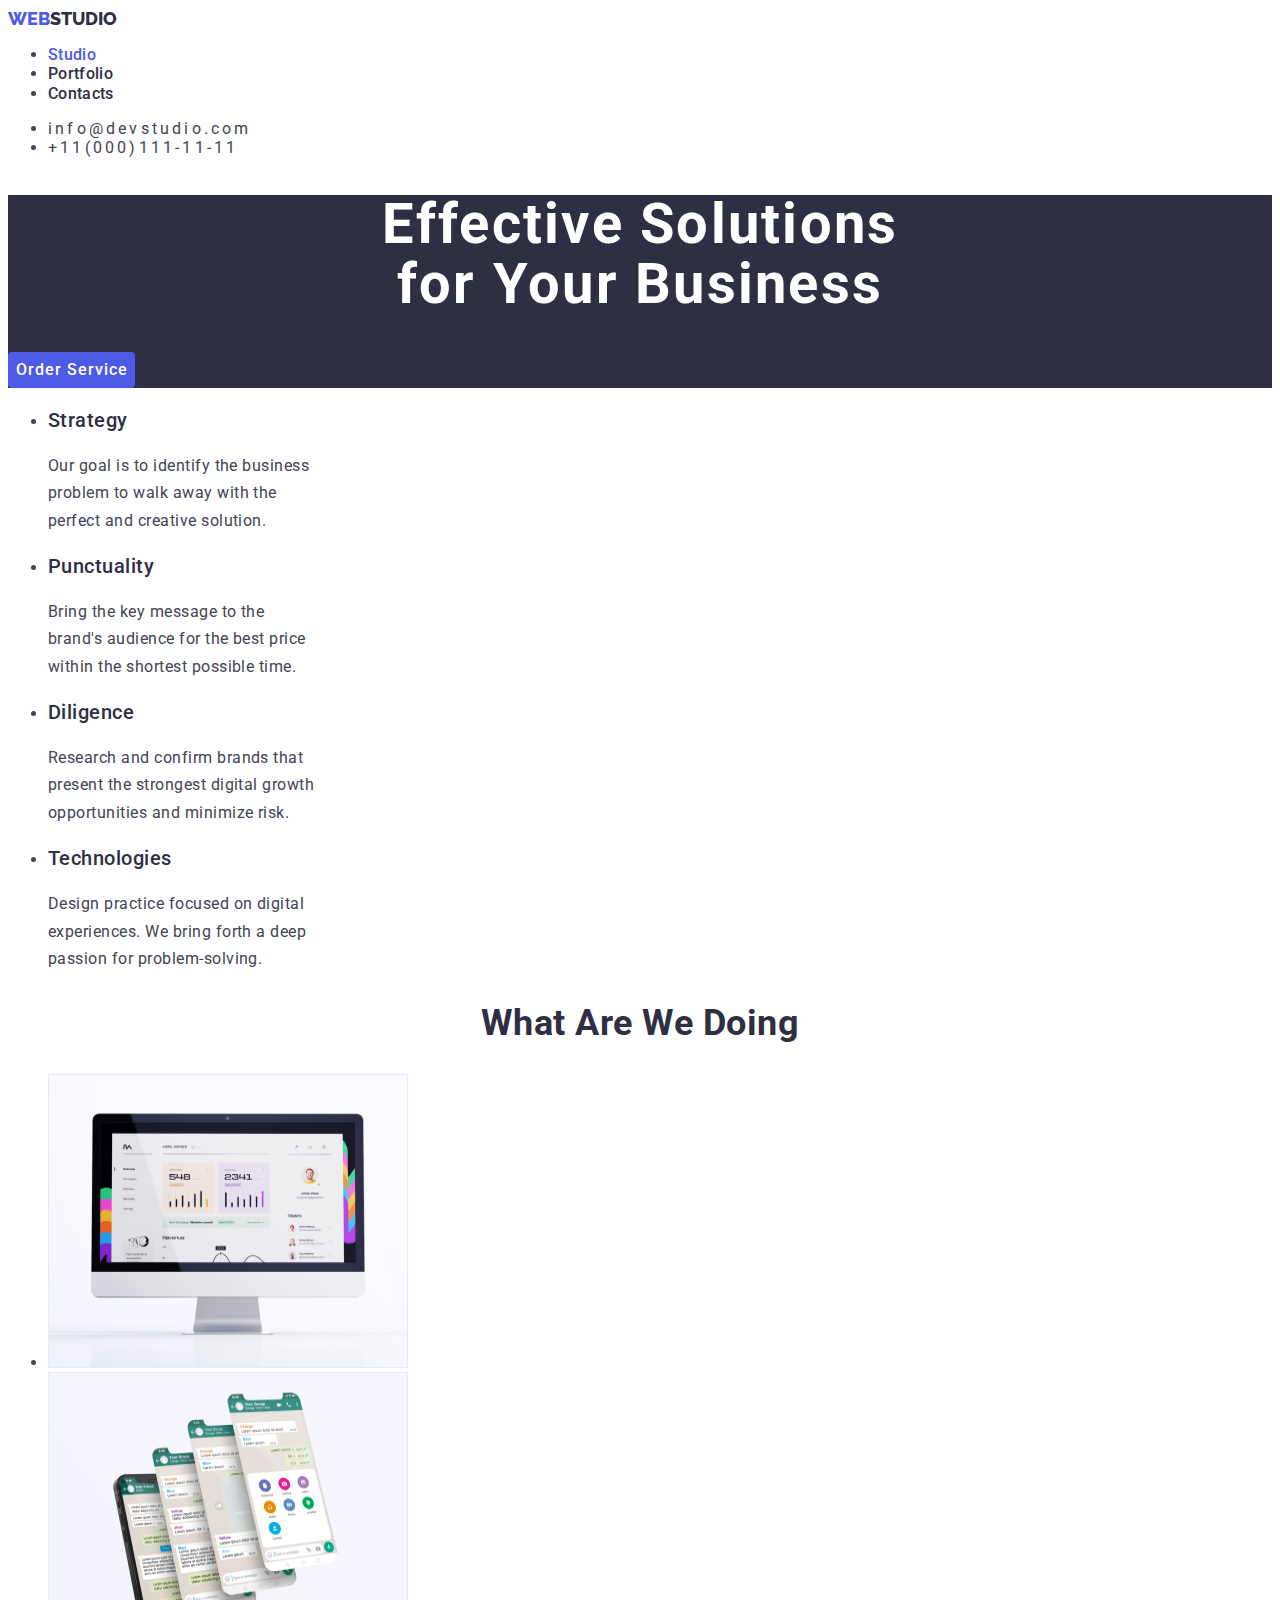
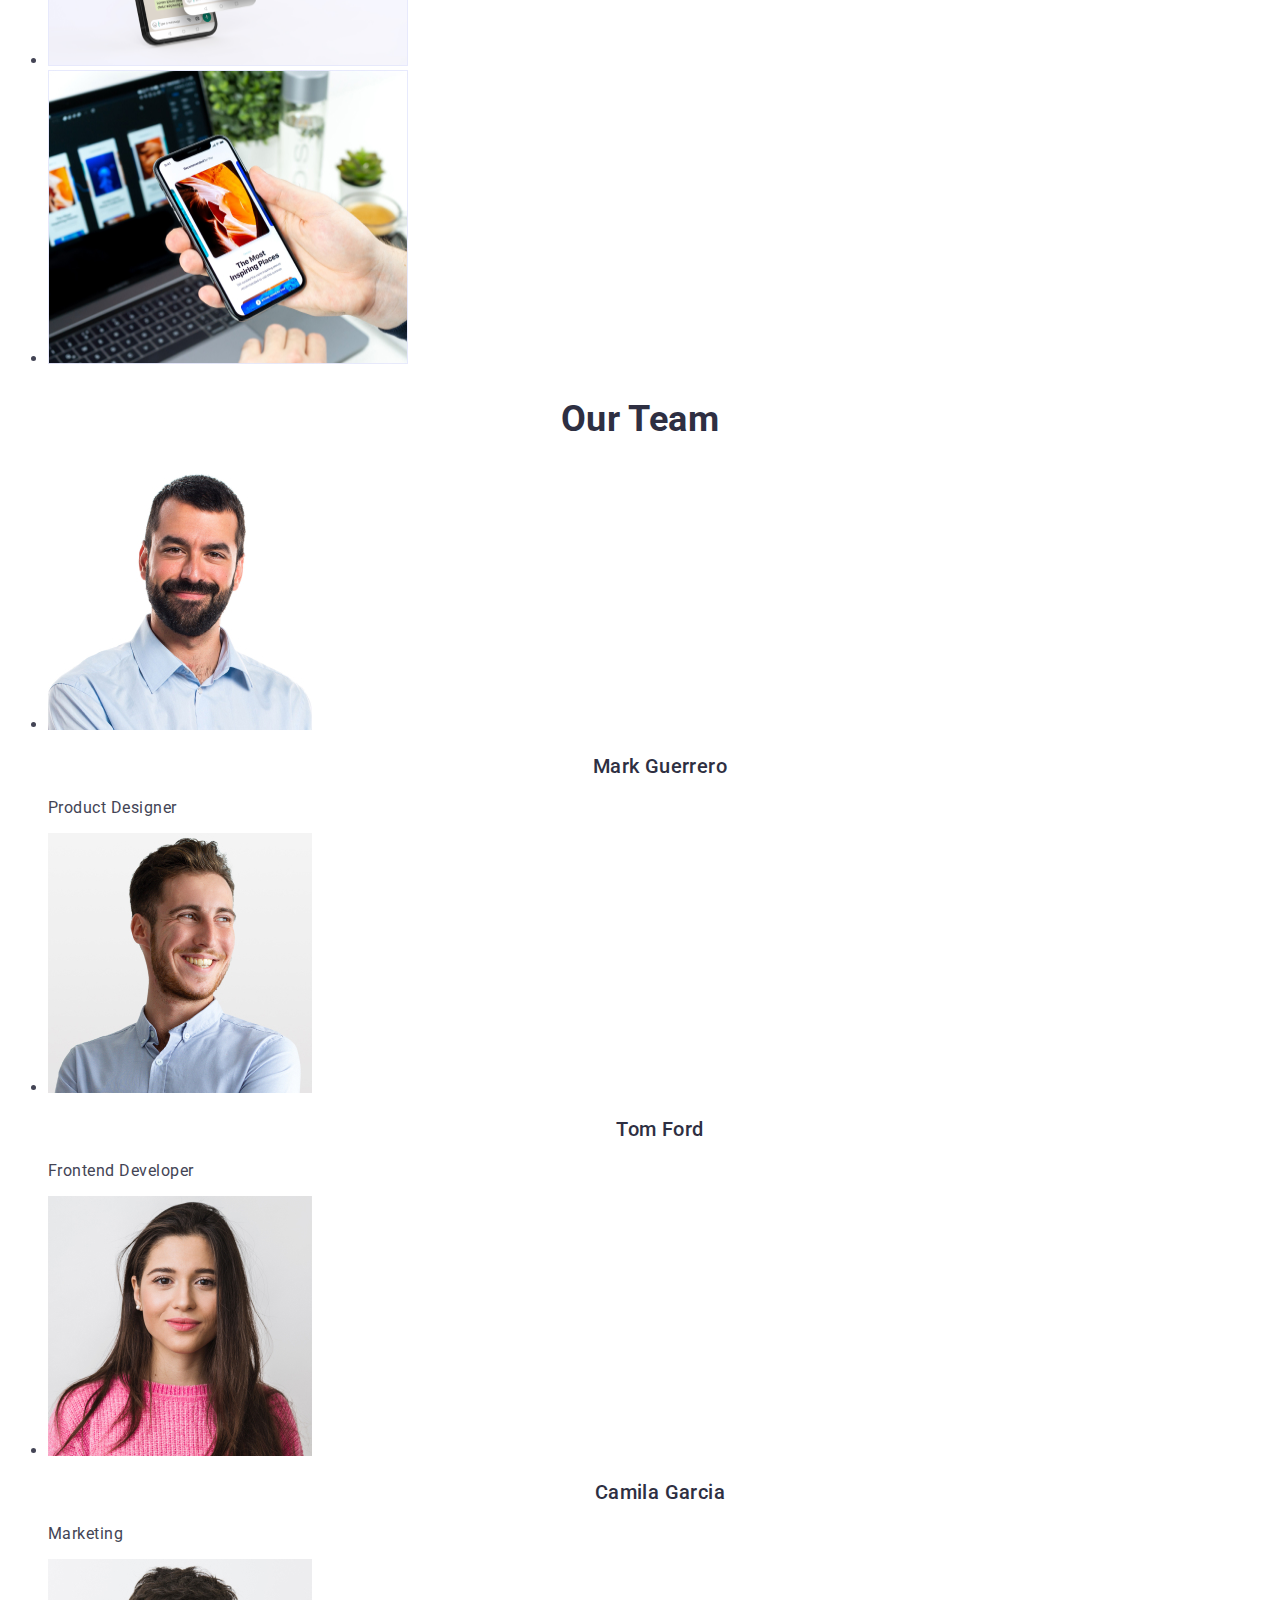
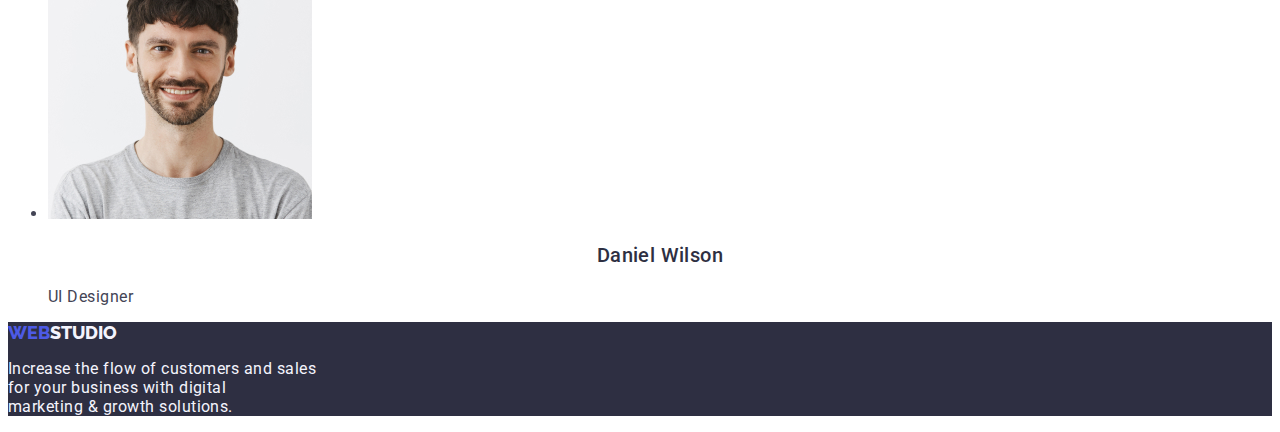
==== commit aa30b6d5: "c" ====
--- a/index.html
+++ b/index.html
@@ -3,7 +3,7 @@
   <head>
     <meta charset="UTF-8" />
     <meta name="viewport" content="width=device-width, initial-scale=1.0" />
-    <title>homework2</title>
+    <title>Studio</title>
     <link rel="stylesheet" href="./css/styles.css" />
     <link
       href="https://fonts.googleapis.com/css2?family=Raleway:wght@700&family=Roboto:wght@400;500;700;900&display=swap"
--- a/css/styles.css
+++ b/css/styles.css
@@ -8,7 +8,7 @@
 }
 
 body {
-  font-family: 'Roboto', sans-serif;
+  font-family: "Roboto", sans-serif;
   font-size: 16px;
   letter-spacing: 0.03em;
   color: var(--slate);
@@ -19,7 +19,7 @@
 }
 
 .logo-link {
-  font-family: 'Raleway', sans-serif;
+  font-family: "Raleway", sans-serif;
   font-size: 0;
   font-weight: 800;
   line-height: 1.17;
@@ -56,6 +56,35 @@
 .button.primary:hover,
 .button.primary:focus {
   background-color: var(--ocean);
+}
+
+.button.filter {
+  background-color: var(--ocean);
+}
+
+.button.filter:hover,
+.button.filter:focus,
+.button.filter.current {
+  background-color: var(--ocean);
+  color: var(--cloud);
+}
+
+.project {
+  text-decoration: none;
+}
+
+.project .name {
+  font-size: 20px;
+  font-weight: 500;
+  line-height: 2;
+  letter-spacing: 0.04em;
+  color: var(--navyblue);
+}
+
+.project .type {
+  color: var(--slate);
+  font-weight: 400;
+  line-height: 1.87;
 }
 
 .section-title {
@@ -122,46 +151,11 @@
   text-align: center;
 }
 
-
-.nav-menu {
- display: inline-flex;
-width: 67px;
-height: 48px;
-align-items: flex-start;
-gap: 40px;
-flex-shrink: 0;
-  /* Body Medium */
-  font-family: Roboto;
+.team .position {
+  color: var(--slate);
   font-size: 16px;
-  font-style: normal;
-  font-weight: 500;
-  line-height: 24px; /* 150% */
-  letter-spacing: 0.32px; 
-}
-
-.contacts-menu {
-  display: inline-flex
-  color: var(--slate, #434455);
-
-  /* Body */
-  font-family: Roboto;
-  font-size: 16px;
-  font-style: normal;
   font-weight: 400;
-  line-height: 24px; /* 150% */
-  letter-spacing: 0.32px;
-  gap: 40px;
-}
-
-.hero {
-  width: auto;
-  height: 600px;
-  display: flex;
-  flex-direction: column;
-  align-items: center;
-  justify-content: center;
   text-align: center;
-  background: var(--navyblue, #2e2f42);
 }
 
 .hero-title {
@@ -171,25 +165,6 @@
   font-weight: 700;
   line-height: 1.07;
   letter-spacing: 0.04em;
-}
-
-.button-primary {
-  display: inline-flex;
-  padding: 16px 32px;
-  align-items: flex-start;
-  gap: 10px;
-  border-radius: 4px;
-  background: var(--iris, #4d5ae5);
-  box-shadow: 0px 4px 4px 0px rgba(0, 0, 0, 0.15);
-  color: var(--white, #fff);
-
-  /* Button Text */
-  font-family: Roboto;
-  font-size: 16px;
-  font-style: normal;
-  font-weight: 500;
-  line-height: 24px; /* 150% */
-  letter-spacing: 0.64px;
 }
 
 .button-primary:hover {
@@ -208,111 +183,14 @@
   align-content: center;
 }
 
-.benefit h3 {
-  color: var(--navyblue, #2e2f42);
-
-  /* Header 3 */
-  font-family: Roboto;
-  font-size: 20px;
-  font-style: normal;
-  font-weight: 500;
-  line-height: 24px; /* 120% */
-  letter-spacing: 0.4px;
-}
-.benefit p {
-  display: flex;
-  width: 264px;
-  flex-direction: column;
-  align-items: flex-start;
-  gap: 8px;
-}
-
-.what-we-do {
-  display: inline-flex;
-  align-items: center;
-  gap: 24px;
-}
-
-.section-bg {
-  background: var(--cloud, #F4F4FD);
-  width: auto;
-  height: 732px;
-  flex-shrink: 0;
-  display: flex;
-  
-}
-
-.section-title {
-  color: var(--navyblue, #2e2f42);
-  text-align: center;
-
-  /* Header 2 */
-  font-family: Roboto;
-  font-size: 36px;
-  font-style: normal;
-  font-weight: 700;
-  line-height: 40px; /* 111.111% */
-  letter-spacing: 0.72px;
-  text-transform: capitalize;
-}
-
-.section-bg li {
-  display: inline-block;
-  justify-content: center;
-  color: var(--slate, #434455);
-  text-align: center;
-
-/* Body */
-font-family: Roboto;
-font-size: 16px;
-font-style: normal;
-font-weight: 400;
-line-height: 24px; /* 150% */
-letter-spacing: 0.32px;
-gap: 24px;
-}
-
-.section-bg h3 {
-  color: var(--navyblue, #2E2F42);
-text-align: center;
-
-/* Header 3 */
-font-family: Roboto;
-font-size: 20px;
-font-style: normal;
-font-weight: 500;
-line-height: 24px; /* 120% */
-letter-spacing: 0.4px;
-}
-  
-
-
-.page-footer {
-  background: var(--navyblue, #2E2F42);
-  width: auto;
-  height: 312px;
-  flex-shrink: 0;
+.page-footer.bg-footer {
+  background: var(--navyblue, #2e2f42);
 }
 
 .studio-footer {
-  color: var(--cloud, #F4F4FD);
-font-family: Raleway;
-font-size: 18px;
-font-style: normal;
-font-weight: 800;
-line-height: 21px; /* 116.667% */
-letter-spacing: 0.54px;
-text-transform: uppercase;
+  color: var(--cloud, #f4f4fd);
 }
 
 .footer-description {
-  color: var(--cloud, #F4F4FD);
-
-/* Body */
-font-family: Roboto;
-font-size: 16px;
-font-style: normal;
-font-weight: 400;
-line-height: 24px; /* 150% */
-letter-spacing: 0.32px;
-}+  color: var(--cloud, #f4f4fd);
+}
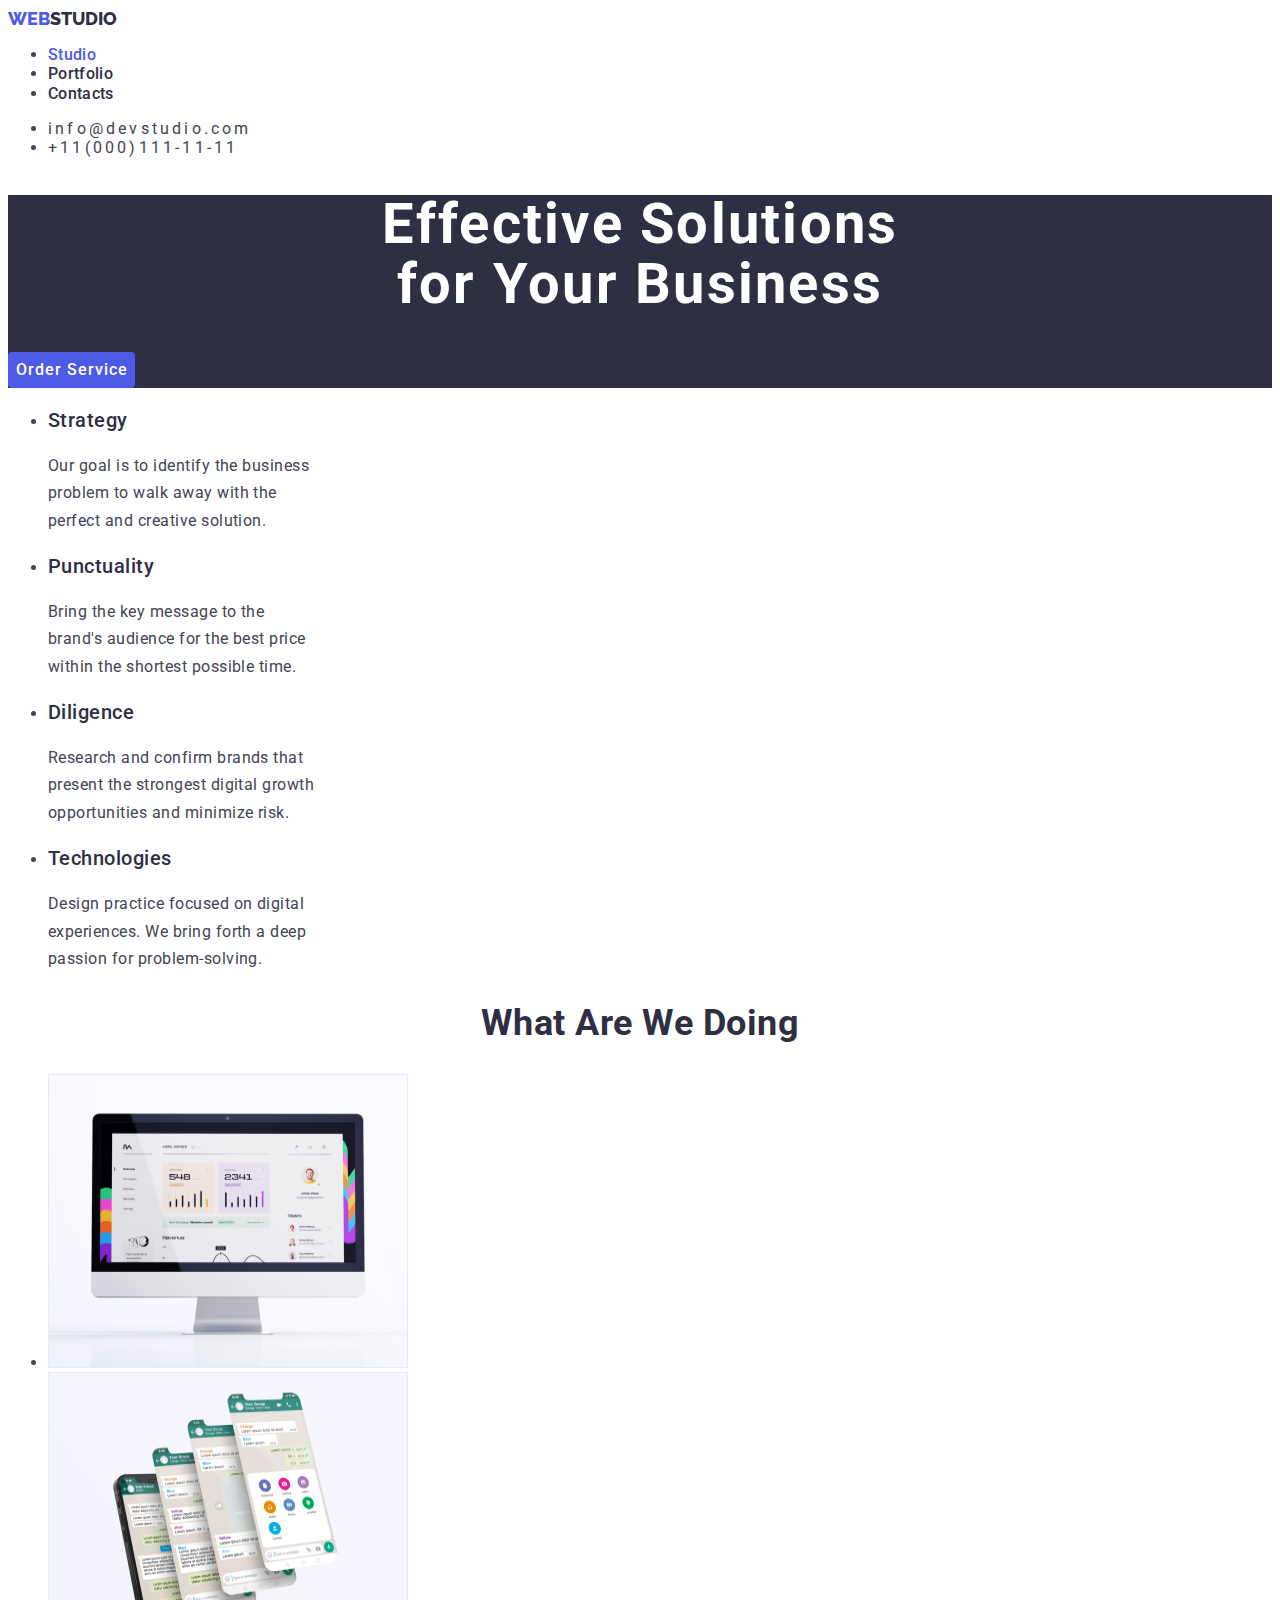
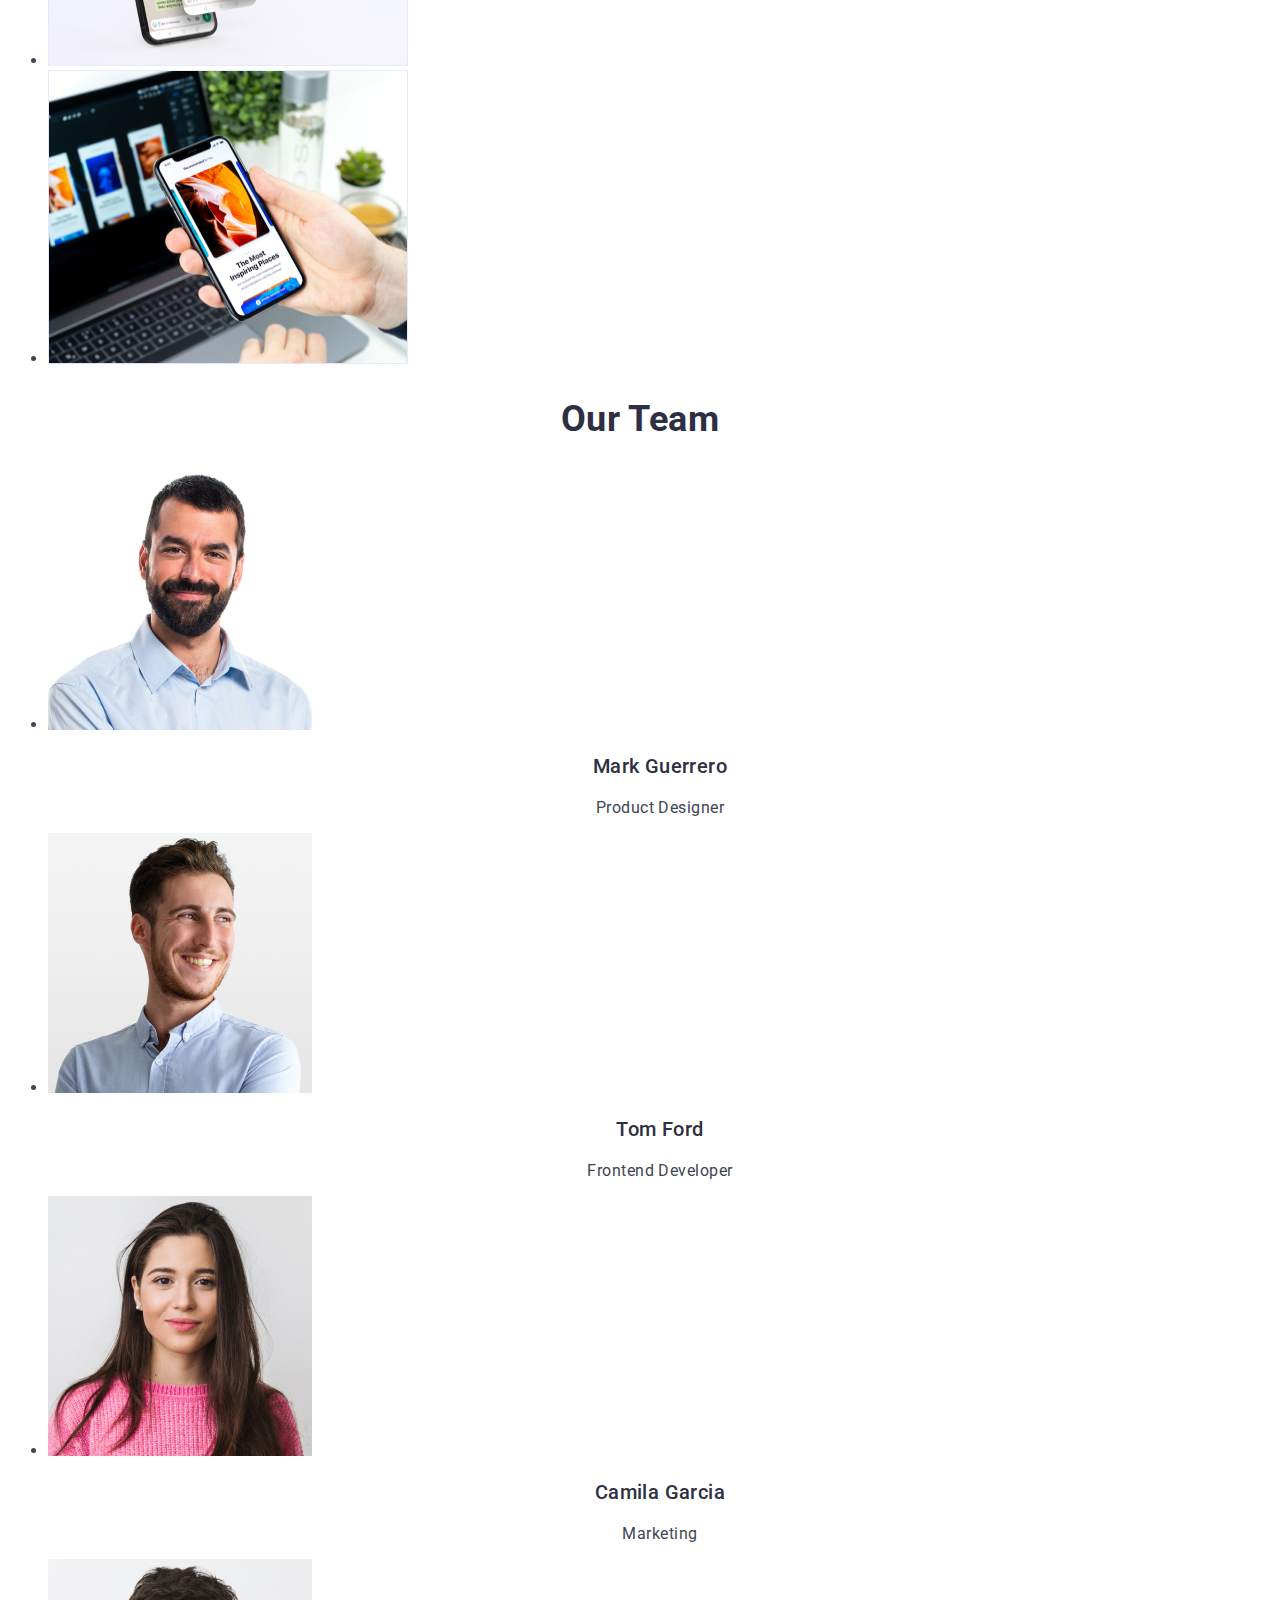
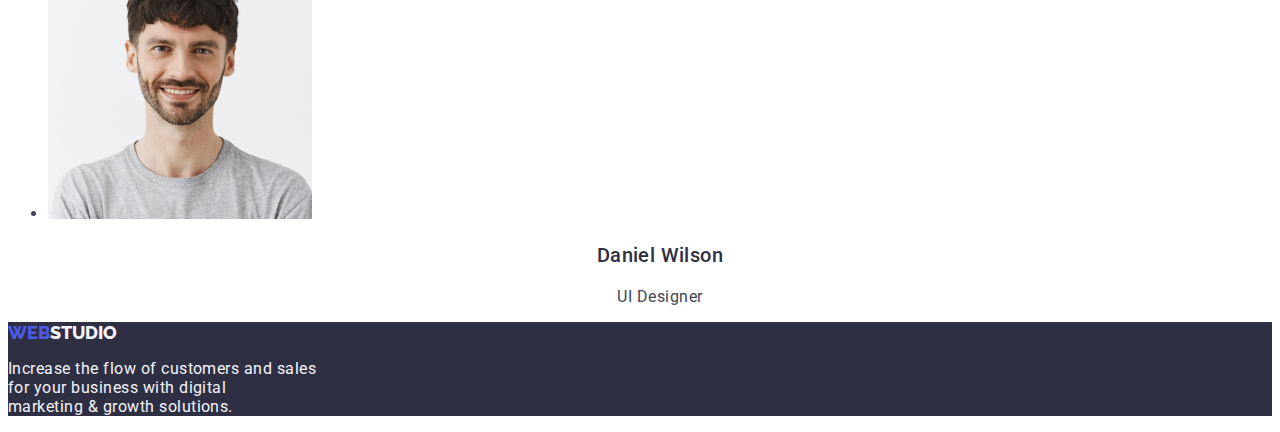
==== commit 81030335: "Update index.html" ====
--- a/index.html
+++ b/index.html
@@ -6,7 +6,7 @@
     <title>Studio</title>
     <link rel="stylesheet" href="./css/styles.css" />
     <link
-      href="https://fonts.googleapis.com/css2?family=Raleway:wght@700&family=Roboto:wght@400;500;700;900&display=swap"
+      href="https://fonts.googleapis.com/css2?family=Raleway:wght@800&family=Roboto:wght@400;500;700;900&display=swap"
       rel="stylesheet"
     />
   </head>
@@ -155,7 +155,7 @@
                 height="260"
               />
               <h3 class="name">Mark Guerrero</h3>
-              <p class="type">Product Designer</p>
+              <p class="position">Product Designer</p>
             </li>
 
             <li>
@@ -166,7 +166,7 @@
                 height="260"
               />
               <h3 class="name">Tom Ford</h3>
-              <p class="type">Frontend Developer</p>
+              <p class="position">Frontend Developer</p>
             </li>
 
             <li>
@@ -177,7 +177,7 @@
                 height="260"
               />
               <h3 class="name">Camila Garcia</h3>
-              <p class="type">Marketing</p>
+              <p class="position">Marketing</p>
             </li>
 
             <li>
@@ -188,7 +188,7 @@
                 height="260"
               />
               <h3 class="name">Daniel Wilson</h3>
-              <p class="type">UI Designer</p>
+              <p class="position">UI Designer</p>
             </li>
           </ul>
         </div>
